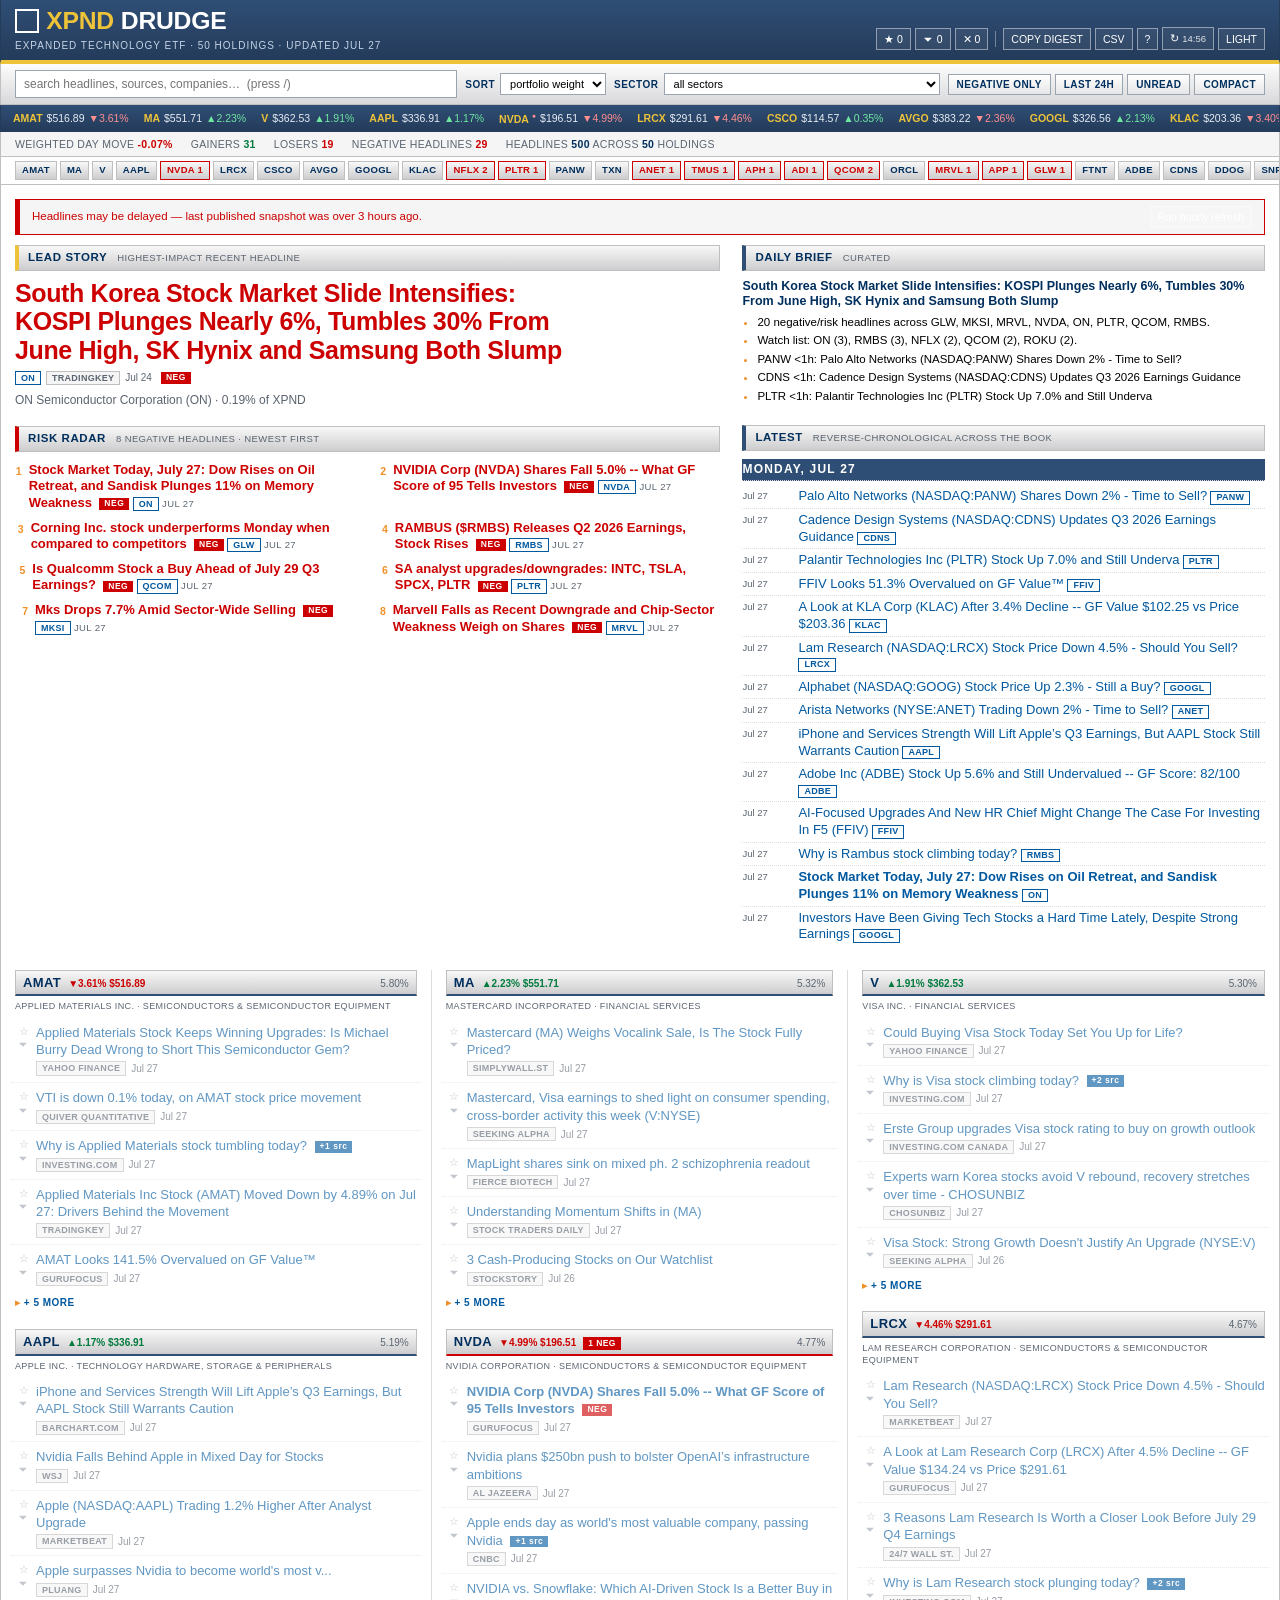
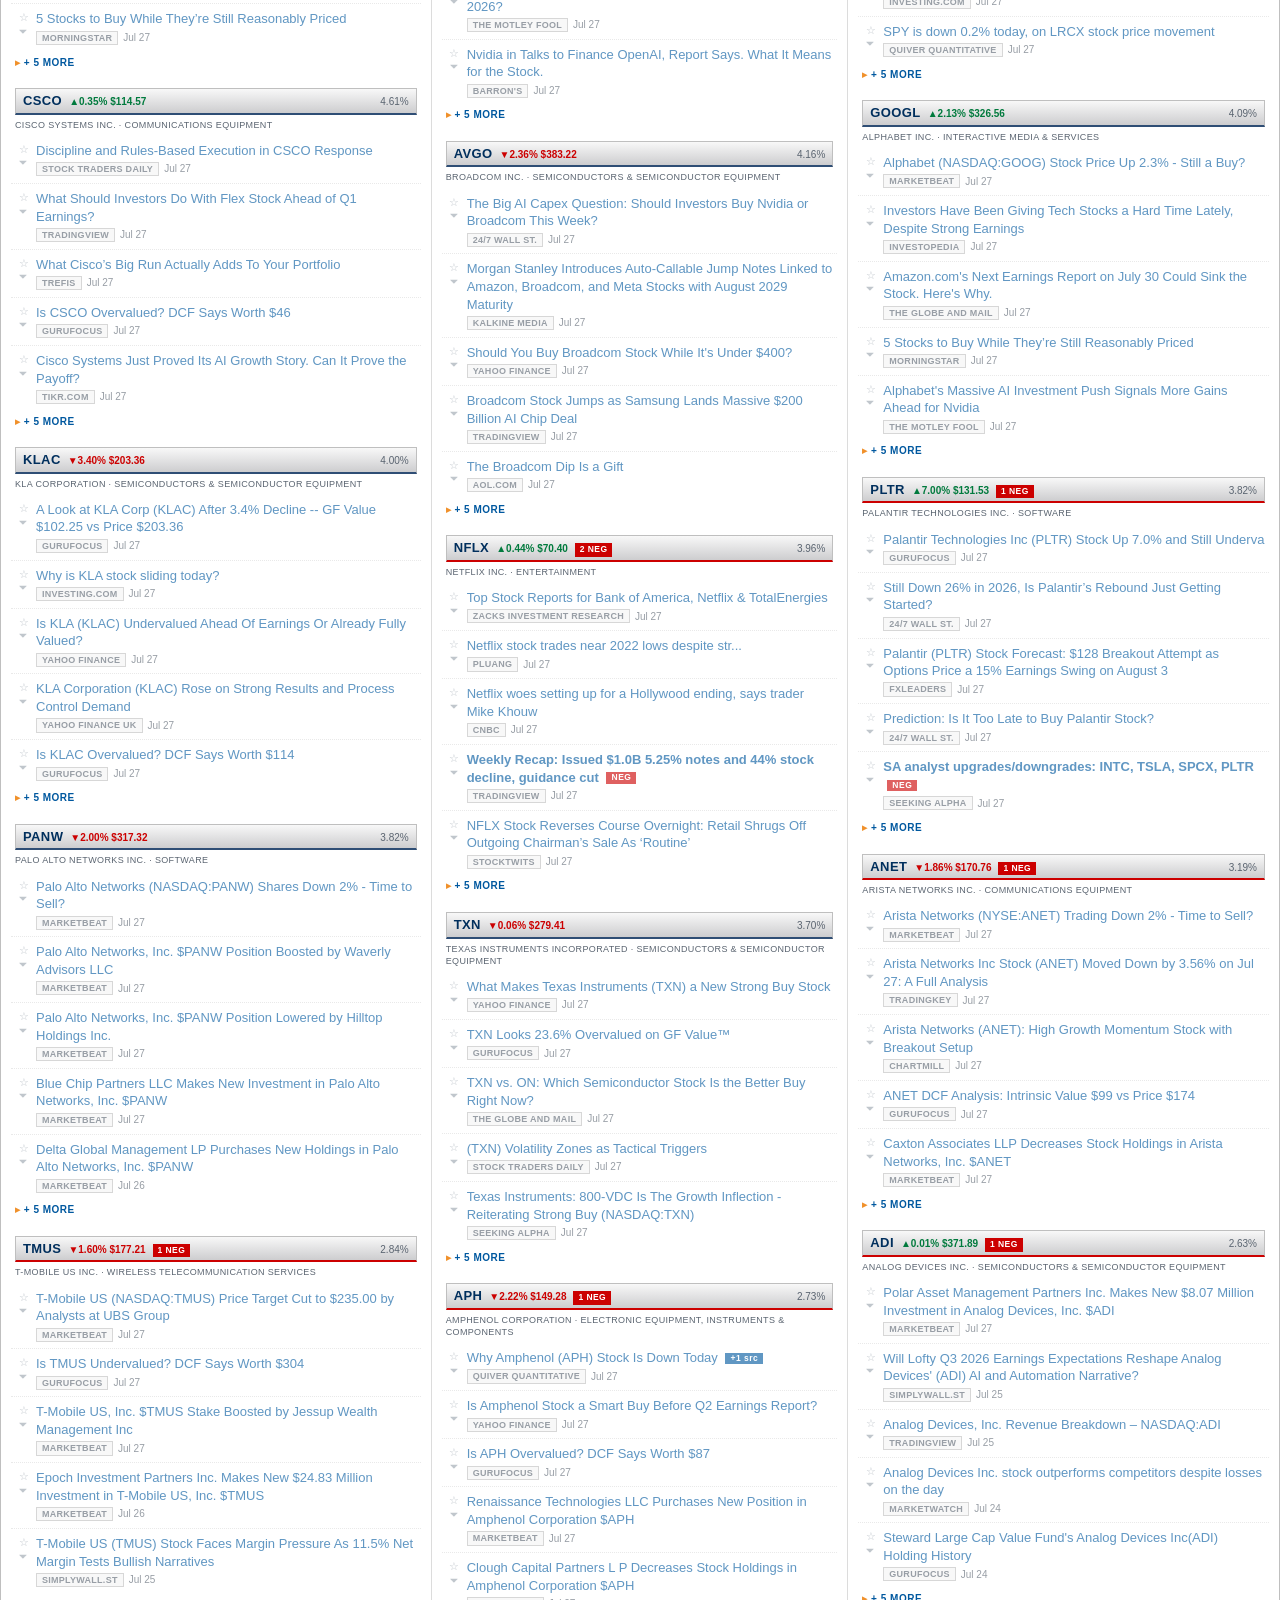
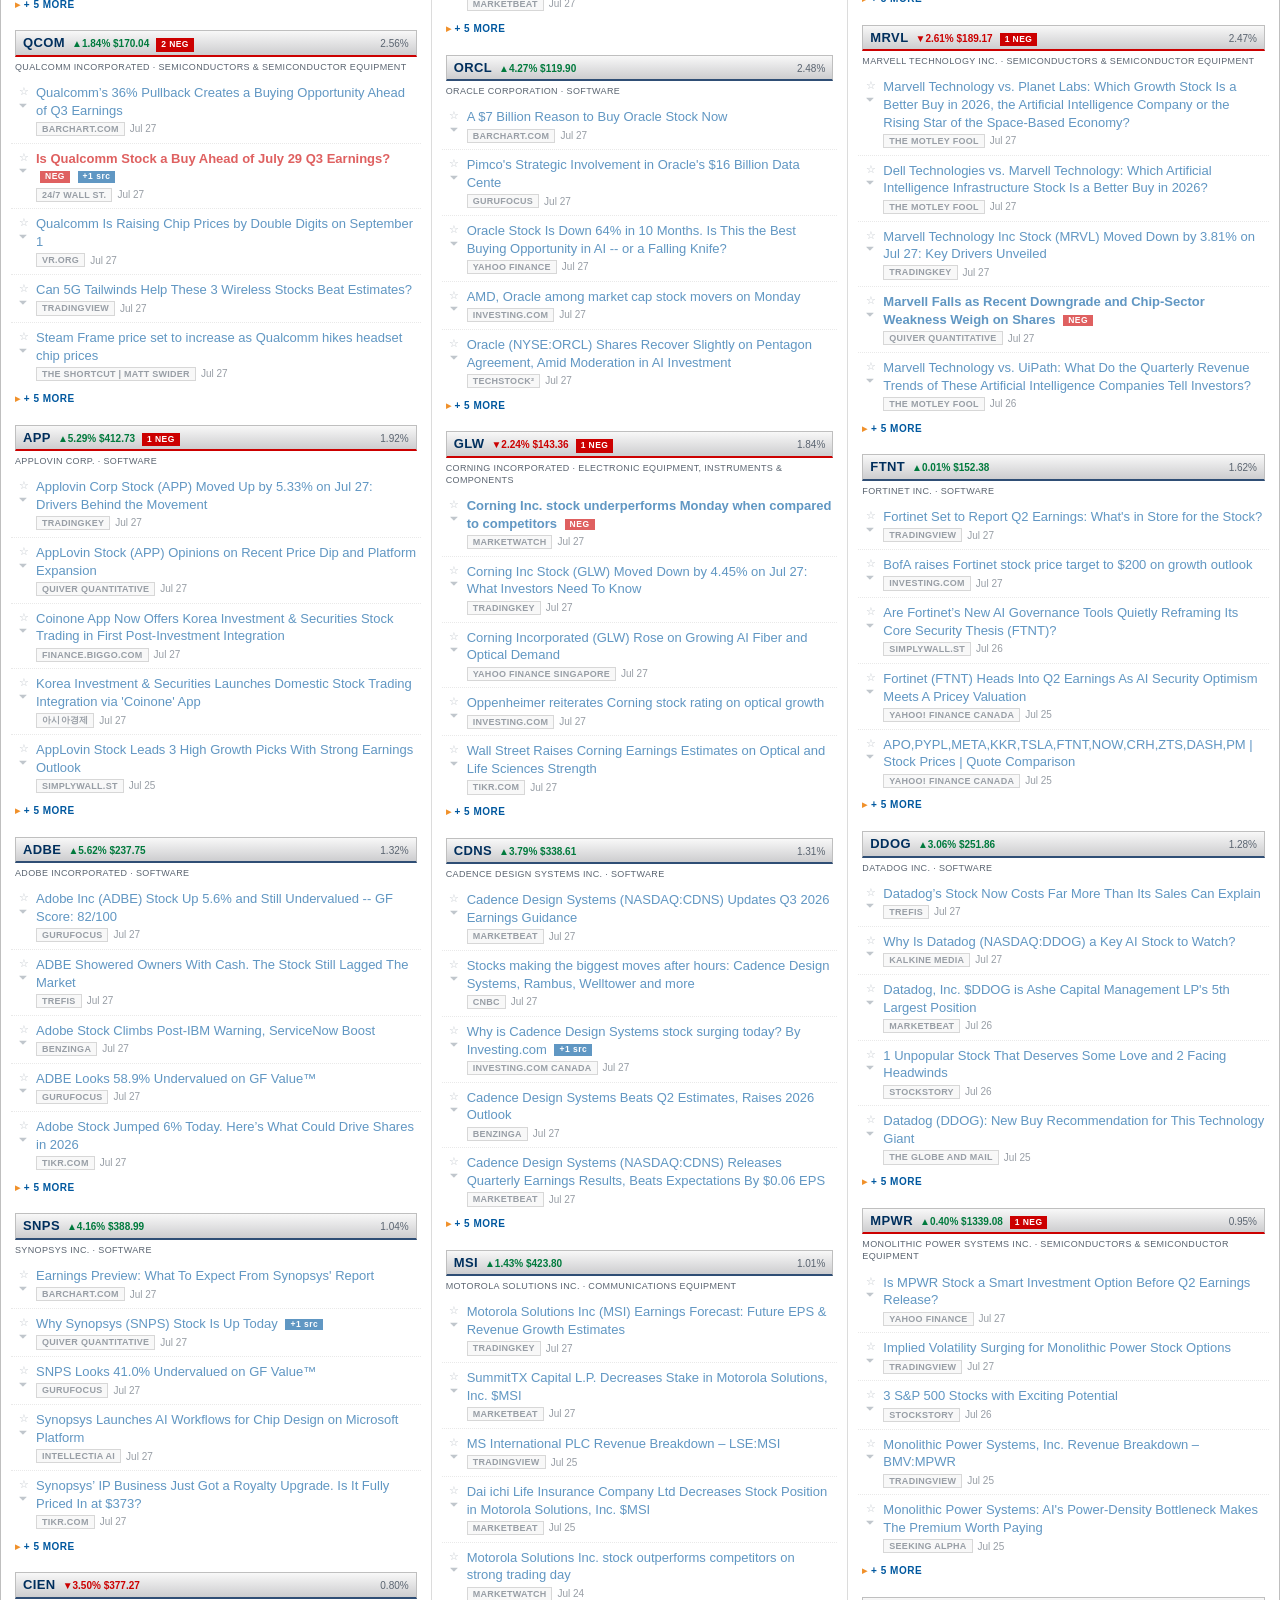
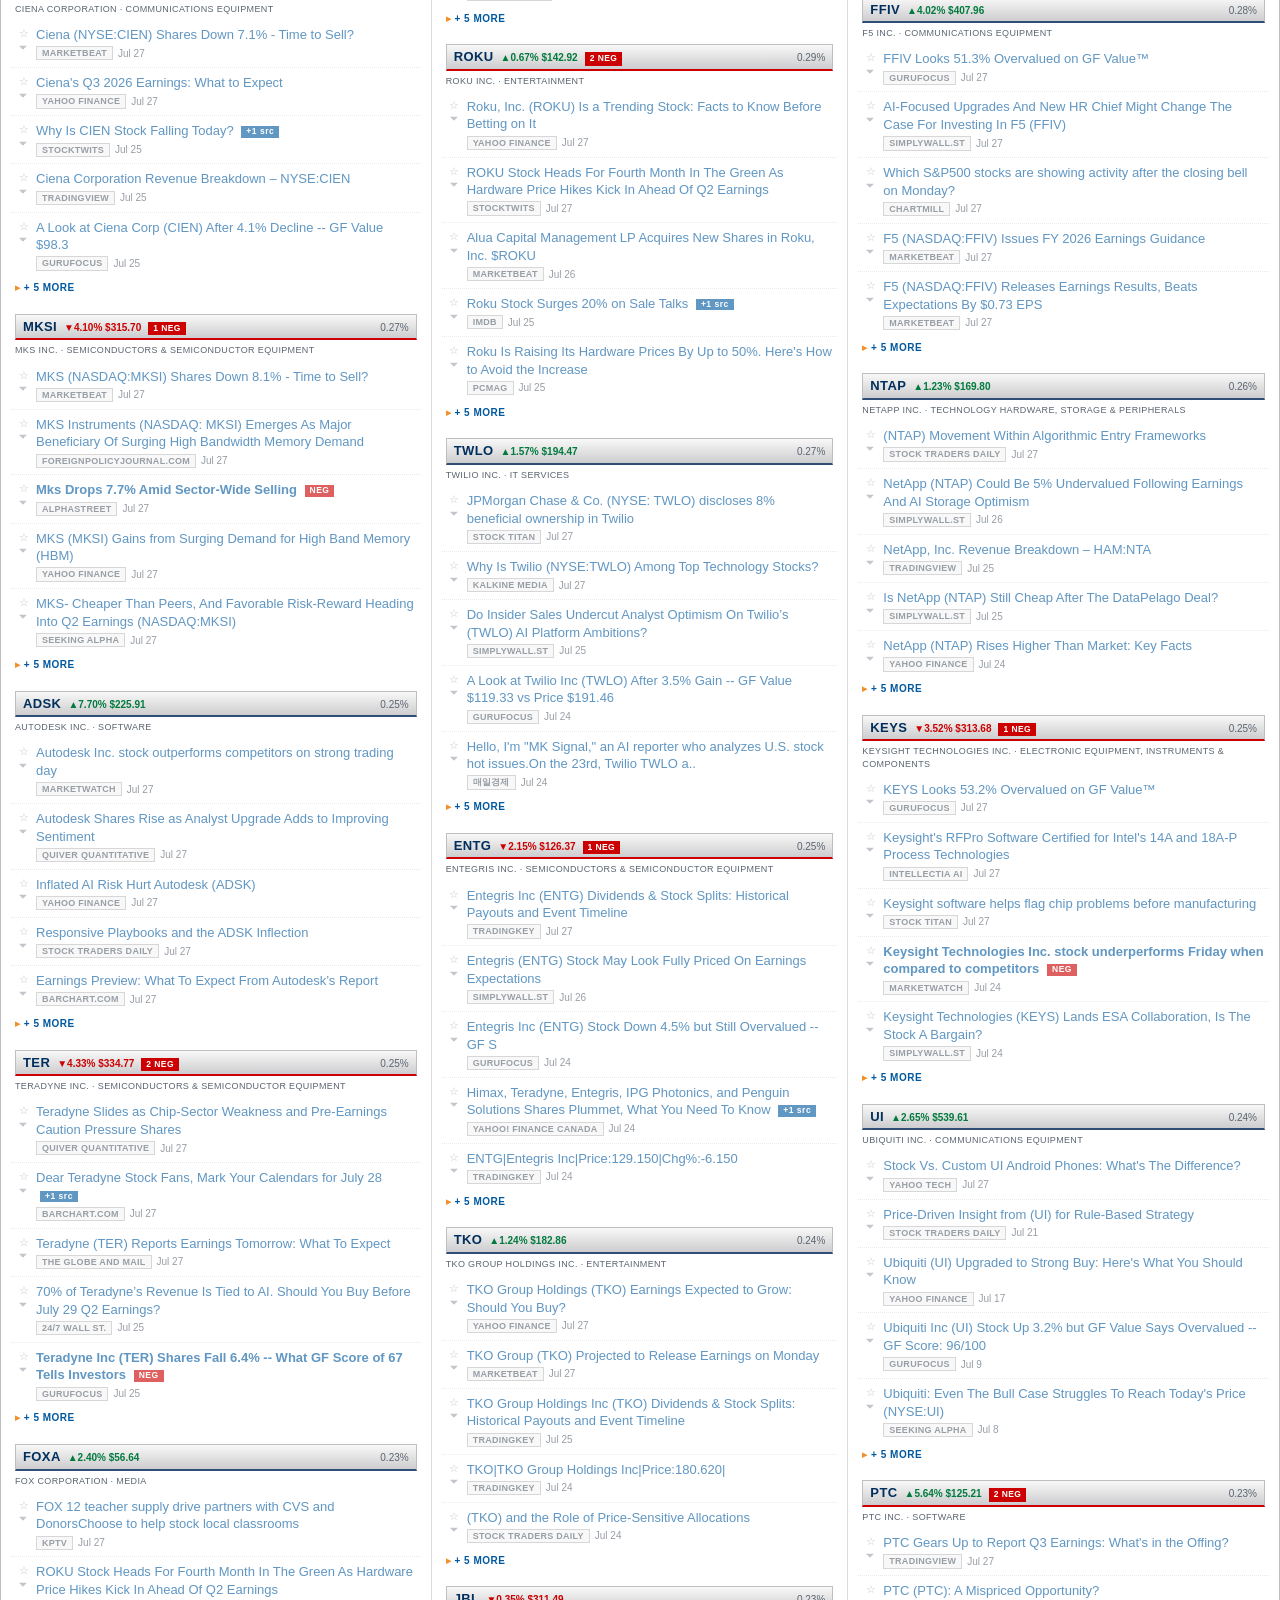
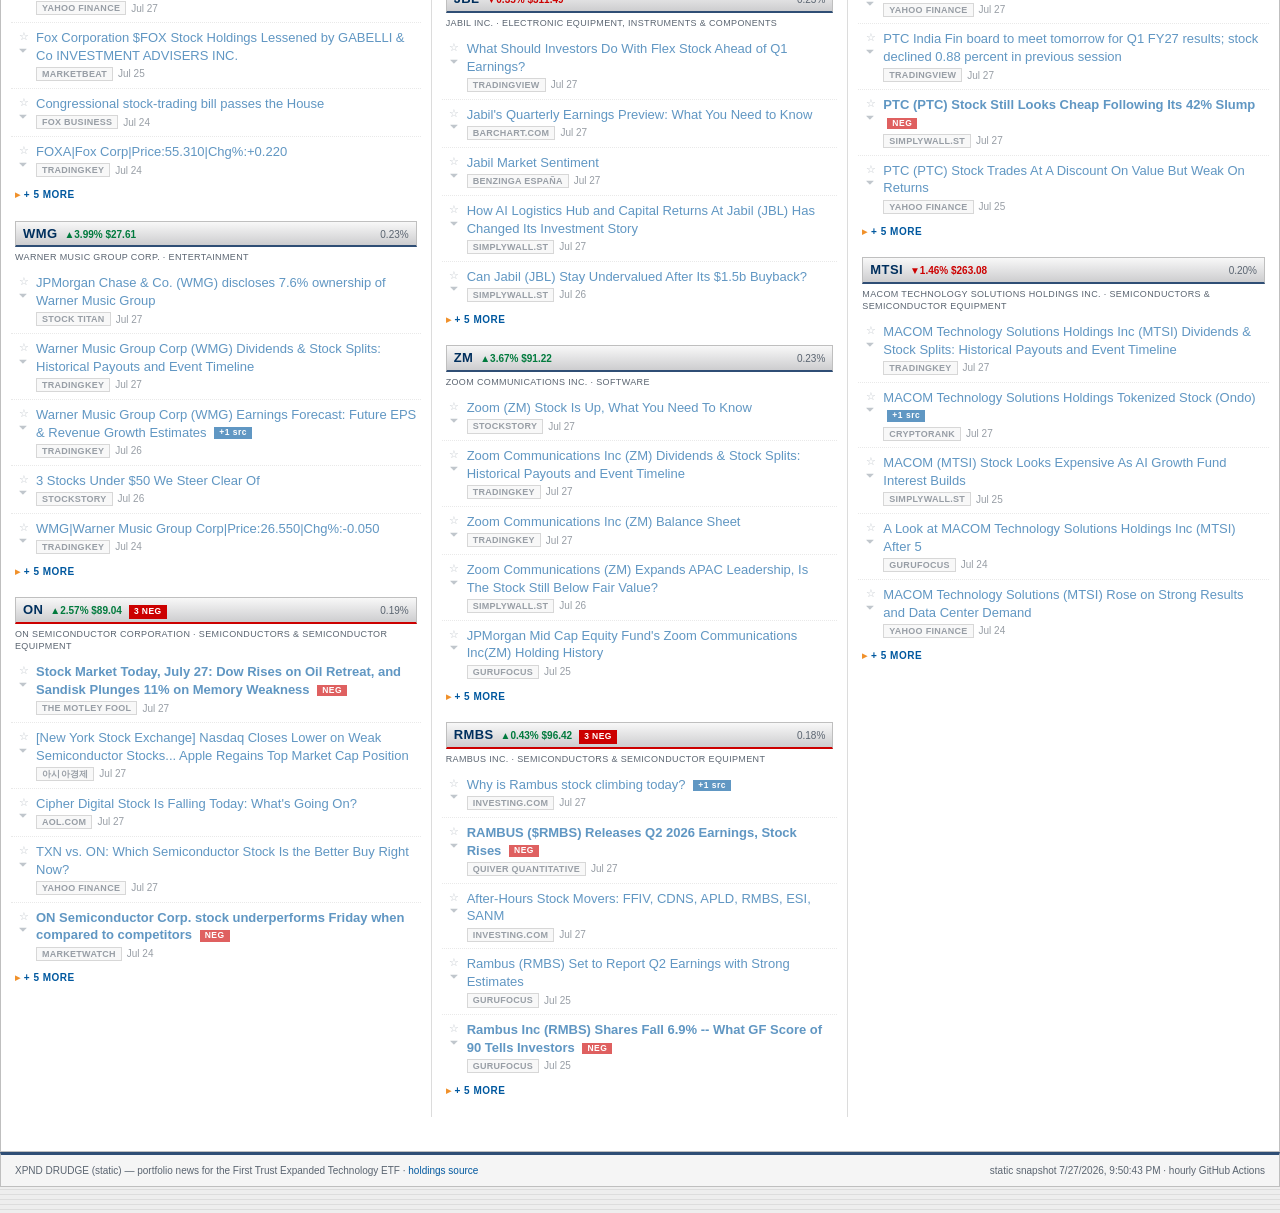
==== site/index.html @ 1b595728 "Add static GitHub Pages edition alongside the live FastAPI server. Shared payload builder feeds both" ====
<!DOCTYPE html>
<html lang="en" data-theme="light" data-density="comfortable">
<head>
  <meta charset="UTF-8" />
  <meta name="viewport" content="width=device-width, initial-scale=1" />
  <title>XPND DRUDGE</title>
  <link rel="stylesheet" href="static/style.css" />
  <meta name="theme-color" content="#2f4e75" />
  <link rel="icon" href="data:image/svg+xml,<svg xmlns='http://www.w3.org/2000/svg' viewBox='0 0 32 32'><rect fill='%232f4e75' width='32' height='32'/><rect fill='%23edc339' y='27' width='32' height='5'/><text x='16' y='22' text-anchor='middle' fill='%23ffffff' font-size='16' font-family='Arial,Helvetica,sans-serif' font-weight='700'>X</text></svg>" />
</head>
<body>
  <a class="skip-link" href="#columns">Skip to company sections</a>

  <div class="sticky-top">
    <header class="site-header">
      <div class="header-row">
        <button type="button" class="masthead" id="btn-home" title="Back to home view">
          <span class="logo"><span class="siren">XPND</span> DRUDGE</span>
          <span class="tagline" id="tagline">expanded technology etf · loading</span>
        </button>
        <div class="toolbar">
          <button type="button" class="tool-btn" id="btn-bookmarks" aria-label="Bookmarks">★ <span data-count="bookmarks">0</span></button>
          <button type="button" class="tool-btn" id="btn-queue" aria-label="Read later queue">⏷ <span data-count="queue">0</span></button>
          <button type="button" class="tool-btn" id="btn-mutes" aria-label="Manage mutes">✕ <span data-count="mutes">0</span></button>
          <span class="tool-sep" aria-hidden="true"></span>
          <button type="button" class="tool-btn" id="btn-digest" aria-label="Copy risk digest">COPY DIGEST</button>
          <button type="button" class="tool-btn" id="btn-csv" aria-label="Download alerts CSV">CSV</button>
          <button type="button" class="tool-btn" id="btn-help" aria-label="Keyboard shortcuts">?</button>
          <button type="button" class="tool-btn" id="btn-refresh" aria-label="Refresh news">↻ <span id="refresh-countdown"></span></button>
          <button type="button" class="tool-btn" id="btn-theme" aria-label="Toggle theme">DARK</button>
        </div>
      </div>

      <div class="control-row">
        <input
          id="search"
          type="search"
          placeholder="search headlines, sources, companies…  (press /)"
          autocomplete="off"
          aria-label="Search headlines"
        />
        <label class="ctl">
          <span>sort</span>
          <select id="sort" aria-label="Sort companies">
            <option value="weight">portfolio weight</option>
            <option value="recent">newest news</option>
            <option value="negative">most negative</option>
            <option value="move">biggest mover</option>
            <option value="alpha">ticker A–Z</option>
          </select>
        </label>
        <label class="ctl">
          <span>sector</span>
          <select id="sector" aria-label="Filter by sector">
            <option value="">all sectors</option>
          </select>
        </label>
        <div class="chips" role="group" aria-label="Filters">
          <button type="button" class="chip" data-filter="neg">negative only</button>
          <button type="button" class="chip" data-filter="24h">last 24h</button>
          <button type="button" class="chip" data-filter="unread">unread</button>
          <button type="button" class="chip" id="btn-density">compact</button>
        </div>
      </div>
    </header>

    <div id="ticker" class="ticker-bar" hidden></div>
    <div id="summary" class="summary-bar" hidden></div>
    <nav id="index-strip" class="index-strip" aria-label="Jump to company" hidden></nav>
  </div>

  <main class="main">
    <div id="banners" aria-live="polite"></div>

    <div id="skeleton" class="skeleton" aria-hidden="true">
      <div class="sk-block sk-lg"></div>
      <div class="sk-cols">
        <div><div class="sk-block"></div><div class="sk-block"></div><div class="sk-block"></div></div>
        <div><div class="sk-block"></div><div class="sk-block"></div><div class="sk-block"></div></div>
        <div><div class="sk-block"></div><div class="sk-block"></div><div class="sk-block"></div></div>
      </div>
    </div>

    <p id="status" class="status" role="status" aria-live="polite">Loading headlines…</p>

    <div id="home-view" hidden>
      <div class="top-grid">
        <div class="top-main">
          <section id="lead-story" class="panel" hidden></section>
          <section id="trending" class="panel" hidden></section>
        </div>
        <div class="top-side">
          <section id="daily-brief" class="panel" hidden></section>
          <section id="latest" class="panel" hidden></section>
        </div>
      </div>
      <div id="columns" class="columns"></div>
    </div>

    <div id="list-view" hidden></div>
  </main>

  <footer class="site-footer">
    <span id="footer-left">
      XPND DRUDGE (static) — portfolio news for the First Trust Expanded Technology ETF ·
      <a href="https://www.ftportfolios.com/Retail/Etf/EtfHoldings.aspx?Ticker=XPND" target="_blank" rel="noopener">holdings source</a>
    </span>
    <span id="footer-right"></span>
  </footer>

  <div id="hover-card" class="hover-card" hidden></div>
  <div id="toasts" class="toasts" aria-live="polite"></div>

  <div id="mutes-modal" class="modal" hidden>
    <div class="modal-card" role="dialog" aria-modal="true" aria-label="Manage mutes">
      <header class="modal-head">
        <h2>Manage mutes</h2>
        <button type="button" id="btn-close-mutes" class="tool-btn" aria-label="Close">✕</button>
      </header>
      <div id="mutes-body" class="modal-body"></div>
      <footer class="modal-foot">
        <button type="button" id="btn-restore-all" class="tool-btn">Restore all</button>
      </footer>
    </div>
  </div>

  <div id="help-modal" class="modal" hidden>
    <div class="modal-card" role="dialog" aria-modal="true" aria-label="Keyboard shortcuts">
      <header class="modal-head">
        <h2>Keyboard shortcuts</h2>
        <button type="button" id="btn-close-help" class="tool-btn" aria-label="Close">✕</button>
      </header>
      <div class="modal-body">
        <div class="kbd-row"><kbd>/</kbd><span>focus search</span></div>
        <div class="kbd-row"><kbd>r</kbd><span>reload published snapshot</span></div>
        <div class="kbd-row"><kbd>t</kbd><span>toggle dark / light</span></div>
        <div class="kbd-row"><kbd>n</kbd><span>negative headlines only</span></div>
        <div class="kbd-row"><kbd>h</kbd><span>last 24 hours only</span></div>
        <div class="kbd-row"><kbd>u</kbd><span>unread only</span></div>
        <div class="kbd-row"><kbd>b</kbd><span>bookmarks view</span></div>
        <div class="kbd-row"><kbd>l</kbd><span>read-later view</span></div>
        <div class="kbd-row"><kbd>d</kbd><span>copy risk digest</span></div>
        <div class="kbd-row"><kbd>c</kbd><span>toggle compact density</span></div>
        <div class="kbd-row"><kbd>g</kbd><span>back to home view</span></div>
        <div class="kbd-row"><kbd>Esc</kbd><span>close panels / clear search</span></div>
      </div>
    </div>
  </div>

  <script>
    window.XPND_CONFIG = {
      mode: "static",
      basePath: "/xpnd-drudge/",
      dataUrl: "data/dashboard.json",
      csvUrl: "data/alerts.csv",
      workflowUrl: "https://github.com/PNelsonFTP/xpnd-drudge/actions/workflows/refresh-pages.yml"
    };
  </script>
  <script src="static/app.js" defer></script>
</body>
</html>
---- site/static/style.css ----
/* XPND DRUDGE — styled to the First Trust Portfolios design system.
   Palette sampled from ftportfolios.com:
     banner navy #2F4E75 / #243B5A      gold rule #EDC339
     link blue  #00589F                 heading navy #002F5D
     orange bullet #F0902A              silver header #F8F8F8 -> #CDCDCF
     panels #F5F5F5 / #EFEFEF           rules #BFBFBF / #C0C0C0
     Arial, Helvetica, sans-serif throughout                                  */

:root {
  --font-sans: Arial, Helvetica, sans-serif;
  --font-num: "Helvetica Neue", Arial, Helvetica, sans-serif;

  /* First Trust brand */
  --ft-navy: #2f4e75;
  --ft-navy-dark: #243b5a;
  --ft-navy-deep: #002f5d;
  --ft-gold: #edc339;
  --ft-orange: #f0902a;
  --ft-blue: #00589f;
  --ft-silver-top: #f8f8f8;
  --ft-silver-bot: #cdcdcf;
  --ft-menu-top: #fdfdfd;
  --ft-menu-bot: #d8d7da;

  /* Surfaces */
  --color-bg: #ffffff;
  --color-surface: #f5f5f5;
  --color-surface-2: #efefef;
  --color-fg: #000000;
  --color-muted: #5a6470;
  --color-line: #bfbfbf;
  --color-line-soft: #dcdcdc;
  /* bg-stripes.gif is a 14x15 tile: #eeeeee with a 1px #dddddd rule every 5px */
  --page-bg: #eeeeee;
  --page-stripe: repeating-linear-gradient(
    180deg,
    #eeeeee 0 4px,
    #dddddd 4px 5px
  );

  /* Semantics */
  --color-link: var(--ft-blue);
  --color-visited: #5a3f96;
  --color-siren: #cc0000;
  --color-severe: #8b0000;
  --color-accent: var(--ft-blue);
  --color-up: #007a3d;
  --color-down: #cc0000;

  --row-pad: 6px;
  --hl-size: 13px;
  --shell-max: 1500px;
}

[data-theme="dark"] {
  color-scheme: dark;
  --color-bg: #0e1b2a;
  --color-surface: #16273a;
  --color-surface-2: #1d3149;
  --color-fg: #e8eef5;
  --color-muted: #93a6b9;
  --color-line: #2b425e;
  --color-line-soft: #223549;
  --page-bg: #0a1522;
  --page-stripe: repeating-linear-gradient(
    180deg,
    #0a1522 0 4px,
    #0d1a29 4px 5px
  );
  --ft-silver-top: #22374f;
  --ft-silver-bot: #16273a;
  --ft-menu-top: #1d3149;
  --ft-menu-bot: #142334;
  --color-link: #6fb3e8;
  --color-visited: #b39ae0;
  --color-siren: #ff4d4d;
  --color-severe: #ff7a29;
  --color-up: #35c26b;
  --color-down: #ff4d4d;
}

[data-density="compact"] {
  --row-pad: 3px;
  --hl-size: 12px;
}

* { box-sizing: border-box; }

html { scroll-behavior: smooth; }

html, body {
  margin: 0;
  padding: 0;
  background-color: var(--page-bg);
  background-image: var(--page-stripe);
  color: var(--color-fg);
  font-family: var(--font-sans);
  font-size: 13px;
  line-height: 1.35;
  -webkit-font-smoothing: antialiased;
}

a { color: var(--color-link); text-decoration: none; }
a:hover { text-decoration: underline; }

::selection { background: var(--ft-navy); color: #fff; }

button { font: inherit; color: inherit; background: none; border: 0; cursor: pointer; }

:focus-visible { outline: 2px solid var(--ft-orange); outline-offset: 1px; }

.siren { color: var(--color-siren); }

.skip-link {
  position: absolute;
  left: -9999px;
  top: 0;
  background: var(--ft-navy);
  color: #fff;
  padding: 8px 12px;
  z-index: 100;
}

.skip-link:focus { left: 8px; top: 8px; }

/* ---------- sticky chrome ---------- */
.sticky-top {
  position: sticky;
  top: 0;
  z-index: 40;
  background-color: var(--page-bg);
  background-image: var(--page-stripe);
}

/* Navy banner with the gold rule underneath — First Trust masthead */
.header-row {
  display: flex;
  align-items: flex-end;
  justify-content: space-between;
  gap: 12px;
  padding: 9px 14px 8px;
  max-width: var(--shell-max);
  margin: 0 auto;
  background: linear-gradient(180deg, var(--ft-navy) 0%, var(--ft-navy-dark) 100%);
  border-bottom: 4px solid var(--ft-gold);
  border-left: 1px solid var(--ft-navy-dark);
  border-right: 1px solid var(--ft-navy-dark);
}

.masthead {
  display: flex;
  flex-direction: column;
  align-items: flex-start;
  text-align: left;
  padding: 0;
}

.logo {
  display: inline-flex;
  align-items: center;
  gap: 7px;
  font-weight: 700;
  letter-spacing: -0.01em;
  line-height: 1;
  font-size: clamp(1.35rem, 3.4vw, 1.9rem);
  color: #ffffff;
}

/* Outlined square echoing the First Trust logo mark */
.logo::before {
  content: "";
  width: 0.82em;
  height: 0.82em;
  border: 2px solid #ffffff;
  flex: none;
}

.logo .siren { color: var(--ft-gold); }

.tagline {
  margin-top: 5px;
  font-size: 10px;
  text-transform: uppercase;
  letter-spacing: 0.1em;
  color: #c5d3e4;
}

.toolbar {
  display: flex;
  align-items: center;
  gap: 4px;
  flex-wrap: wrap;
  justify-content: flex-end;
  padding-bottom: 2px;
}

.tool-sep {
  width: 1px;
  height: 16px;
  background: rgba(255, 255, 255, 0.35);
  margin: 0 3px;
}

.tool-btn {
  font-size: 10.5px;
  padding: 3px 7px;
  border: 1px solid rgba(255, 255, 255, 0.45);
  color: #ffffff;
  background: rgba(255, 255, 255, 0.06);
  white-space: nowrap;
}

.tool-btn:hover,
.tool-btn.active {
  color: var(--ft-navy-dark);
  background: var(--ft-gold);
  border-color: var(--ft-gold);
}

#refresh-countdown { font-size: 9.5px; opacity: 0.85; }

/* Silver menu bar, matching .menu_silver */
.control-row {
  display: flex;
  align-items: center;
  gap: 8px;
  flex-wrap: wrap;
  padding: 6px 14px;
  max-width: var(--shell-max);
  margin: 0 auto;
  background: linear-gradient(180deg, var(--ft-menu-top) 0%, var(--ft-menu-bot) 100%);
  border: 1px solid #c0c0c0;
  border-top: 0;
}

[data-theme="dark"] .control-row { border-color: var(--color-line); }

#search {
  flex: 1 1 240px;
  min-width: 180px;
  background: #ffffff;
  border: 1px solid #9aa4ae;
  color: var(--color-fg);
  padding: 5px 8px;
  font: inherit;
  font-size: 12px;
  outline: none;
}

[data-theme="dark"] #search {
  background: var(--color-bg);
  border-color: var(--color-line);
}

#search:focus { border-color: var(--ft-blue); }

.ctl {
  display: inline-flex;
  align-items: center;
  gap: 5px;
  font-size: 10px;
  text-transform: uppercase;
  letter-spacing: 0.05em;
  color: var(--ft-navy-deep);
  font-weight: 700;
}

[data-theme="dark"] .ctl { color: var(--color-muted); }

.ctl select {
  font: inherit;
  font-size: 11px;
  text-transform: none;
  letter-spacing: 0;
  font-weight: 400;
  background: #ffffff;
  color: var(--color-fg);
  border: 1px solid #9aa4ae;
  padding: 3px 5px;
}

[data-theme="dark"] .ctl select {
  background: var(--color-bg);
  border-color: var(--color-line);
}

.chips { display: flex; gap: 4px; flex-wrap: wrap; }

.chip {
  font-size: 10px;
  font-weight: 700;
  text-transform: uppercase;
  letter-spacing: 0.04em;
  padding: 3px 8px;
  border: 1px solid #9aa4ae;
  background: linear-gradient(180deg, #ffffff 0%, #e6e6e8 100%);
  color: var(--ft-navy-deep);
}

[data-theme="dark"] .chip {
  background: var(--color-surface);
  border-color: var(--color-line);
  color: var(--color-muted);
}

.chip:hover { border-color: var(--ft-blue); color: var(--ft-blue); }

.chip.on {
  background: var(--ft-navy);
  border-color: var(--ft-navy-dark);
  color: #ffffff;
}

/* ---------- ticker ---------- */
.ticker-bar {
  max-width: var(--shell-max);
  margin: 0 auto;
  background: linear-gradient(180deg, var(--ft-navy) 0%, var(--ft-navy-dark) 100%);
  color: #e8eef5;
  border-left: 1px solid var(--ft-navy-dark);
  border-right: 1px solid var(--ft-navy-dark);
  border-bottom: 1px solid var(--ft-navy-dark);
  overflow-x: auto;
  white-space: nowrap;
  padding: 4px 12px;
  scrollbar-width: none;
}

.ticker-bar::-webkit-scrollbar { display: none; }

.ticker-item {
  display: inline-flex;
  align-items: center;
  gap: 4px;
  margin-right: 15px;
  font-size: 10.5px;
  font-family: var(--font-num);
  font-variant-numeric: tabular-nums;
  color: #e8eef5;
}

.ticker-item:hover { text-decoration: none; }
.ticker-item:hover .ticker-sym { text-decoration: underline; }
.ticker-sym { color: var(--ft-gold); font-weight: 700; }
.ticker-up { color: #6ee7a0; }
.ticker-down { color: #ff8f8f; }

.ticker-item.has-neg .ticker-sym::after {
  content: "\25CF";
  color: #ff8f8f;
  font-size: 7px;
  margin-left: 3px;
  vertical-align: super;
}

/* ---------- summary + index ---------- */
.summary-bar {
  display: flex;
  flex-wrap: wrap;
  gap: 5px 18px;
  align-items: center;
  padding: 5px 14px;
  max-width: var(--shell-max);
  margin: 0 auto;
  background: var(--color-surface);
  border: 1px solid var(--color-line);
  border-top: 0;
  font-size: 10.5px;
  text-transform: uppercase;
  letter-spacing: 0.03em;
  color: var(--color-muted);
}

.summary-item strong {
  color: var(--ft-navy-deep);
  font-weight: 700;
  font-variant-numeric: tabular-nums;
}

[data-theme="dark"] .summary-item strong { color: var(--color-fg); }

.summary-item.up strong { color: var(--color-up); }
.summary-item.down strong { color: var(--color-down); }
.summary-item.risk strong { color: var(--color-siren); }

.index-strip {
  display: flex;
  gap: 3px;
  overflow-x: auto;
  padding: 4px 14px;
  max-width: var(--shell-max);
  margin: 0 auto;
  background: var(--color-bg);
  border: 1px solid var(--color-line);
  border-top: 0;
  scrollbar-width: none;
}

.index-strip::-webkit-scrollbar { display: none; }

.index-chip {
  font-size: 9.5px;
  font-weight: 700;
  letter-spacing: 0.03em;
  padding: 2px 6px;
  border: 1px solid var(--color-line);
  background: linear-gradient(180deg, var(--ft-silver-top) 0%, var(--ft-silver-bot) 100%);
  color: var(--ft-navy-deep);
  white-space: nowrap;
}

.index-chip:hover {
  text-decoration: none;
  border-color: var(--ft-blue);
  color: var(--ft-blue);
}

[data-theme="dark"] .index-chip { color: var(--color-muted); }

.index-chip.neg { color: var(--color-siren); border-color: var(--color-siren); }
.index-chip.severe {
  background: var(--color-siren);
  border-color: var(--color-severe);
  color: #ffffff;
}

/* ---------- main ---------- */
.main {
  max-width: var(--shell-max);
  margin: 0 auto;
  padding: 14px 14px 34px;
  background: var(--color-bg);
  border: 1px solid var(--color-line);
  border-top: 0;
}

.status { text-align: center; color: var(--color-muted); padding: 20px 12px; margin: 0; }

/* skeleton */
.skeleton { padding: 8px 0 24px; }
.sk-cols { display: grid; grid-template-columns: repeat(3, 1fr); gap: 24px; }
.sk-block {
  height: 92px;
  margin-bottom: 14px;
  background: linear-gradient(90deg, #f2f2f2 25%, #e2e2e4 37%, #f2f2f2 63%);
  background-size: 400% 100%;
  animation: sk 1.4s ease infinite;
}
[data-theme="dark"] .sk-block {
  background: linear-gradient(90deg, var(--color-surface) 25%, var(--color-surface-2) 37%, var(--color-surface) 63%);
  background-size: 400% 100%;
}
.sk-lg { height: 120px; }

@keyframes sk {
  0% { background-position: 100% 50%; }
  100% { background-position: 0 50%; }
}

@media (prefers-reduced-motion: reduce) {
  html { scroll-behavior: auto; }
  .sk-block { animation: none; }
}

.banner {
  border: 1px solid var(--color-siren);
  border-left: 5px solid var(--color-siren);
  background: var(--color-surface);
  color: var(--color-siren);
  padding: 6px 12px;
  margin-bottom: 10px;
  font-size: 11.5px;
  display: flex;
  justify-content: space-between;
  gap: 12px;
  align-items: center;
}

.banner button {
  border: 1px solid currentColor;
  padding: 2px 7px;
  font-size: 10.5px;
}

.banner.info {
  border-color: var(--color-line);
  border-left-color: var(--ft-orange);
  color: var(--color-fg);
}

.panel { margin-bottom: 18px; }

/* Section headers reuse the LargeSilverHeader treatment from ftportfolios */
.section-head {
  display: flex;
  align-items: baseline;
  gap: 10px;
  flex-wrap: wrap;
  background: linear-gradient(180deg, var(--ft-silver-top) 0%, var(--ft-silver-bot) 100%);
  border: 1px solid var(--color-line);
  border-left: 4px solid var(--ft-navy);
  padding: 4px 9px;
  margin-bottom: 8px;
}

#trending .section-head { border-left-color: var(--color-siren); }
#lead-story .section-head { border-left-color: var(--ft-gold); }

.section-title {
  margin: 0;
  text-transform: uppercase;
  letter-spacing: 0.05em;
  font-size: 11.5px;
  font-weight: 700;
  color: var(--ft-navy-deep);
}

[data-theme="dark"] .section-title { color: var(--color-fg); }

.section-meta {
  font-size: 9.5px;
  color: var(--color-muted);
  text-transform: uppercase;
  letter-spacing: 0.04em;
}

/* ---------- lead + rails ---------- */
.top-grid {
  display: grid;
  grid-template-columns: 1.35fr 1fr;
  gap: 22px;
  align-items: start;
}

.top-main, .top-side { display: flex; flex-direction: column; }

.lead-title {
  font-size: clamp(18px, 2.2vw, 25px);
  font-weight: 700;
  letter-spacing: -0.015em;
  line-height: 1.15;
  margin: 0 0 6px;
  text-wrap: balance;
}

.lead-title a { color: var(--ft-navy-deep); }
[data-theme="dark"] .lead-title a { color: var(--color-fg); }
.lead-title.neg a { color: var(--color-siren); }

.lead-snippet { font-size: 12px; color: var(--color-muted); margin: 7px 0 0; }

.also-covered { margin-top: 6px; font-size: 10.5px; color: var(--color-muted); }

.latest-list, .trending-list, .brief-bullets { margin: 0; padding: 0; }
.latest-list { list-style: none; }

.latest-list li {
  display: flex;
  gap: 8px;
  padding: 3px 0;
  font-size: 12px;
  line-height: 1.28;
  border-bottom: 1px dotted var(--color-line-soft);
}

.latest-list li:last-child { border-bottom: 0; }

.latest-ago {
  flex: 0 0 48px;
  font-size: 9.5px;
  color: var(--color-muted);
  padding-top: 2px;
  font-variant-numeric: tabular-nums;
}

.day-divider {
  font-size: 9px;
  font-weight: 700;
  text-transform: uppercase;
  letter-spacing: 0.1em;
  color: #ffffff;
  background: var(--ft-navy);
  padding: 2px 7px;
  margin: 8px 0 4px;
  border: 0;
}

.day-divider:first-child { margin-top: 0; }

.trending-list {
  list-style: none;
  display: grid;
  grid-template-columns: 1fr 1fr;
  gap: 4px 20px;
}

.trending-list li {
  display: flex;
  gap: 7px;
  font-size: 12px;
  padding: 2px 0;
}

.trending-num {
  width: 15px;
  text-align: right;
  color: var(--ft-orange);
  font-size: 10.5px;
  font-weight: 700;
  padding-top: 2px;
}

.brief-headline {
  font-weight: 700;
  font-size: 12.5px;
  margin-bottom: 5px;
  line-height: 1.25;
  color: var(--ft-navy-deep);
}

[data-theme="dark"] .brief-headline { color: var(--color-fg); }

.brief-bullets { padding-left: 15px; font-size: 11.5px; }
.brief-bullets li { margin-bottom: 3px; }
.brief-bullets li::marker { color: var(--ft-orange); }

/* ---------- company columns ---------- */
.columns { display: grid; grid-template-columns: repeat(3, 1fr); gap: 0; margin-top: 6px; }

.col { padding: 0 14px; border-right: 1px solid var(--color-line-soft); }
.col:first-child { padding-left: 0; }
.col:last-child { border-right: 0; padding-right: 0; }

.company { margin-bottom: 18px; scroll-margin-top: 210px; }

.company.flash { animation: flash 1.1s ease; }

@keyframes flash {
  0%, 100% { background: transparent; }
  25% { background: #fdf3d6; }
}

.company-head {
  display: flex;
  flex-wrap: wrap;
  align-items: baseline;
  gap: 4px 7px;
  background: linear-gradient(180deg, var(--ft-silver-top) 0%, var(--ft-silver-bot) 100%);
  border: 1px solid var(--color-line);
  border-bottom: 2px solid var(--ft-navy);
  padding: 3px 7px;
  margin-bottom: 4px;
}

.company.has-neg .company-head { border-bottom-color: var(--color-siren); }

.company-ticker {
  font-weight: 700;
  letter-spacing: 0.03em;
  font-size: 13px;
  color: var(--ft-navy-deep);
}

[data-theme="dark"] .company-ticker { color: var(--color-fg); }

.company-name { font-size: 11px; color: var(--color-muted); }

.company-quote {
  font-size: 10px;
  font-weight: 700;
  font-variant-numeric: tabular-nums;
}

.company-quote.up { color: var(--color-up); }
.company-quote.down { color: var(--color-down); }

.company-weight {
  margin-left: auto;
  font-size: 10px;
  color: var(--color-muted);
  font-variant-numeric: tabular-nums;
}

.company-sector {
  font-size: 9px;
  color: var(--color-muted);
  text-transform: uppercase;
  letter-spacing: 0.04em;
  margin: 0 0 5px;
}

.company-head .mute-btn { opacity: 0; }
.company:hover .company-head .mute-btn,
.company:focus-within .company-head .mute-btn { opacity: 1; }

.badge-neg {
  display: inline-block;
  background: var(--color-siren);
  color: #fff;
  font-size: 8.5px;
  font-weight: 700;
  padding: 1px 5px;
  letter-spacing: 0.05em;
}

.badge-neg.severe { background: var(--color-severe); }

.show-more {
  font-size: 10px;
  font-weight: 700;
  text-transform: uppercase;
  letter-spacing: 0.05em;
  color: var(--ft-blue);
  padding: 4px 0 0;
}

.show-more::before { content: "\25B8  "; color: var(--ft-orange); }

/* ---------- headlines ---------- */
.headline {
  display: flex;
  gap: 4px;
  padding: var(--row-pad) 4px;
  margin: 0 -4px;
  border-bottom: 1px dotted var(--color-line-soft);
}

.headline:last-of-type { border-bottom: 0; }
.headline:hover { background: var(--color-surface); }
.headline.stale { opacity: 0.62; }

.hl-actions { display: flex; flex-direction: column; padding-top: 1px; }

.hl-actions button { font-size: 10.5px; color: #9aa4ae; padding: 0 3px; line-height: 1.3; }
.hl-actions button:hover { color: var(--ft-blue); }
.hl-actions button.on-star { color: var(--ft-orange); }
.hl-actions button.on-queue { color: var(--ft-blue); }

.hl-body { flex: 1; min-width: 0; }

.hl-title {
  font-size: var(--hl-size);
  font-weight: 400;
  line-height: 1.28;
  color: var(--color-link);
}

.hl-title:visited { color: var(--color-visited); }

.hl-title.watch { font-weight: 700; }

.hl-title.elevated,
.hl-title.critical {
  color: var(--color-siren);
  font-weight: 700;
}

.hl-title.severe {
  color: #ffffff;
  background: var(--color-severe);
  font-weight: 700;
  padding: 0 3px;
}

.headline.read .hl-title { color: var(--color-muted); font-weight: 400; }
.headline.read .hl-title.elevated,
.headline.read .hl-title.critical,
.headline.read .hl-title.severe { opacity: 0.7; }

.hl-meta {
  margin-top: 2px;
  display: flex;
  flex-wrap: wrap;
  align-items: center;
  gap: 5px;
  font-size: 10px;
  color: var(--color-muted);
}

.source-badge {
  display: inline-block;
  text-transform: uppercase;
  letter-spacing: 0.03em;
  border: 1px solid var(--color-line);
  background: var(--color-surface);
  padding: 0 5px;
  font-size: 9px;
  font-weight: 700;
  color: var(--color-muted);
}

.source-badge.tickerchip {
  border-color: var(--ft-blue);
  color: var(--ft-blue);
  background: transparent;
}

.new-badge,
.neg-badge,
.src-badge,
.filing-badge {
  display: inline-block;
  margin-left: 4px;
  padding: 0 5px;
  font-size: 8.5px;
  font-weight: 700;
  letter-spacing: 0.06em;
  vertical-align: middle;
}

/* NEW uses the First Trust orange bullet colour; red stays reserved for risk */
.new-badge { padding: 0 2px; color: var(--ft-orange); }
.new-badge::before { content: "\25CF "; font-size: 6px; vertical-align: middle; }
.neg-badge { background: var(--color-siren); color: #fff; }
.neg-badge.severe { background: var(--color-severe); }
.src-badge { background: var(--ft-blue); color: #fff; }
.filing-badge { border: 1px solid var(--color-line); color: var(--color-muted); }

.headline.lowval .hl-title { color: var(--color-muted); font-weight: 400; }

.mute-btn {
  opacity: 0;
  text-decoration: underline;
  color: var(--color-muted);
  font-size: 10px;
}

.headline:hover .mute-btn,
.headline:focus-within .mute-btn { opacity: 1; }
.mute-btn:hover { color: var(--color-siren); }

.empty { font-size: 11px; color: var(--color-muted); font-style: italic; }

/* ---------- saved views ---------- */
.list-view-wrap { max-width: 780px; margin: 0 auto; }
.list-sub { font-size: 10.5px; color: var(--color-muted); margin: -2px 0 12px; }

/* ---------- hover card ---------- */
.hover-card {
  position: fixed;
  z-index: 50;
  width: 340px;
  max-width: calc(100vw - 16px);
  border: 1px solid var(--color-line);
  border-top: 3px solid var(--ft-navy);
  box-shadow: 0 8px 22px rgba(0, 0, 0, 0.28);
  background: #ffffff;
  padding: 10px;
}

[data-theme="dark"] .hover-card { background: var(--color-surface-2); }

.hover-card h4 { margin: 5px 0; font-size: 13px; line-height: 1.25; color: var(--ft-navy-deep); }
[data-theme="dark"] .hover-card h4 { color: var(--color-fg); }
.hover-card p { margin: 0; font-size: 11px; color: var(--color-muted); }
.hover-card .read-link { display: inline-block; margin-top: 7px; font-size: 11px; font-weight: 700; }

/* ---------- modals ---------- */
.modal {
  position: fixed;
  inset: 0;
  background: rgba(15, 27, 42, 0.55);
  z-index: 60;
  display: flex;
  align-items: center;
  justify-content: center;
  padding: 16px;
}

.modal[hidden] { display: none; }

.modal-card {
  width: min(480px, 100%);
  background: var(--color-bg);
  border: 1px solid var(--color-line);
  max-height: 82vh;
  overflow: auto;
}

.modal-head, .modal-foot {
  display: flex;
  align-items: center;
  justify-content: space-between;
  padding: 8px 12px;
  background: linear-gradient(180deg, var(--ft-navy) 0%, var(--ft-navy-dark) 100%);
  border-bottom: 3px solid var(--ft-gold);
  position: sticky;
  top: 0;
}

.modal-head h2 {
  margin: 0;
  font-size: 12px;
  text-transform: uppercase;
  letter-spacing: 0.05em;
  color: #ffffff;
}

.modal-foot {
  border-bottom: 0;
  border-top: 1px solid var(--color-line);
  background: var(--color-surface);
  position: static;
}

.modal-foot .tool-btn {
  color: var(--ft-navy-deep);
  border-color: #9aa4ae;
  background: linear-gradient(180deg, #ffffff 0%, #e6e6e8 100%);
}

[data-theme="dark"] .modal-foot .tool-btn {
  color: var(--color-fg);
  background: var(--color-surface-2);
  border-color: var(--color-line);
}

.modal-body { padding: 12px; font-size: 11.5px; }

.mute-group { margin-bottom: 14px; }

.mute-group h3 {
  margin: 0 0 6px;
  font-size: 10px;
  text-transform: uppercase;
  letter-spacing: 0.05em;
  color: var(--ft-navy-deep);
}

[data-theme="dark"] .mute-group h3 { color: var(--color-muted); }

.mute-row {
  display: flex;
  justify-content: space-between;
  gap: 8px;
  padding: 4px 0;
  border-bottom: 1px dotted var(--color-line-soft);
}

.mute-row .tool-btn,
.modal-body .tool-btn {
  color: var(--ft-blue);
  border-color: #9aa4ae;
  background: #fff;
}

[data-theme="dark"] .mute-row .tool-btn,
[data-theme="dark"] .modal-body .tool-btn {
  color: var(--color-link);
  background: var(--color-surface);
  border-color: var(--color-line);
}

.kbd-row {
  display: flex;
  gap: 12px;
  align-items: center;
  padding: 4px 0;
  border-bottom: 1px dotted var(--color-line-soft);
}

.kbd-row:last-child { border-bottom: 0; }

kbd {
  min-width: 32px;
  text-align: center;
  border: 1px solid var(--color-line);
  background: linear-gradient(180deg, var(--ft-silver-top) 0%, var(--ft-silver-bot) 100%);
  padding: 1px 6px;
  font-size: 10.5px;
  font-family: var(--font-sans);
  color: var(--ft-navy-deep);
}

[data-theme="dark"] kbd { color: var(--color-fg); }

/* ---------- toasts ---------- */
.toasts {
  position: fixed;
  right: 14px;
  bottom: 14px;
  z-index: 70;
  display: flex;
  flex-direction: column;
  gap: 6px;
}

.toast {
  background: var(--ft-navy);
  border-left: 4px solid var(--ft-gold);
  color: #ffffff;
  padding: 7px 12px;
  font-size: 11px;
  box-shadow: 0 6px 16px rgba(0, 0, 0, 0.3);
}

/* ---------- footer ---------- */
.site-footer {
  max-width: var(--shell-max);
  margin: 0 auto 26px;
  padding: 9px 14px;
  background: var(--color-surface);
  border: 1px solid var(--color-line);
  border-top: 3px solid var(--ft-navy);
  display: flex;
  justify-content: space-between;
  gap: 12px;
  flex-wrap: wrap;
  font-size: 10px;
  color: var(--color-muted);
}

/* ---------- responsive ---------- */
@media (max-width: 1100px) {
  .top-grid { grid-template-columns: 1fr; gap: 8px; }
  .trending-list { grid-template-columns: 1fr; }
}

@media (max-width: 960px) {
  .columns, .sk-cols { grid-template-columns: 1fr 1fr; }
  .col:nth-child(2) { border-right: 0; }
}

@media (max-width: 640px) {
  .header-row { flex-direction: column; align-items: flex-start; }
  .toolbar { justify-content: flex-start; }
  .columns, .sk-cols { grid-template-columns: 1fr; }
  .col { border-right: 0; padding: 0; }
  .company-weight { margin-left: 0; }
  .company { scroll-margin-top: 270px; }
  .hl-actions { flex-direction: row; gap: 6px; }
}

/* ---------- print ---------- */
@media print {
  .sticky-top, .toolbar, .control-row, .ticker-bar, .index-strip,
  .hover-card, .toasts, .modal, .hl-actions, .mute-btn, .show-more,
  .skip-link, #banners { display: none !important; }

  html, body { background: #fff; color: #000; font-size: 10pt; }
  .main { max-width: none; padding: 0; border: 0; }
  .columns { grid-template-columns: 1fr 1fr; gap: 0 18px; }
  .col { border: 0; padding: 0 6px; }
  .company { break-inside: avoid; }
  .company-head { background: none; border: 0; border-bottom: 1.5pt solid #000; }
  .section-head { background: none; border: 0; border-bottom: 1.5pt solid #000; }
  .hl-title, .hl-title:visited { color: #000; }
  .hl-title.elevated, .hl-title.critical, .hl-title.severe {
    color: #000;
    background: none;
    text-decoration: underline;
    font-weight: 700;
  }
  .neg-badge, .badge-neg { background: #000; color: #fff; }
  a[href]::after { content: ""; }
}
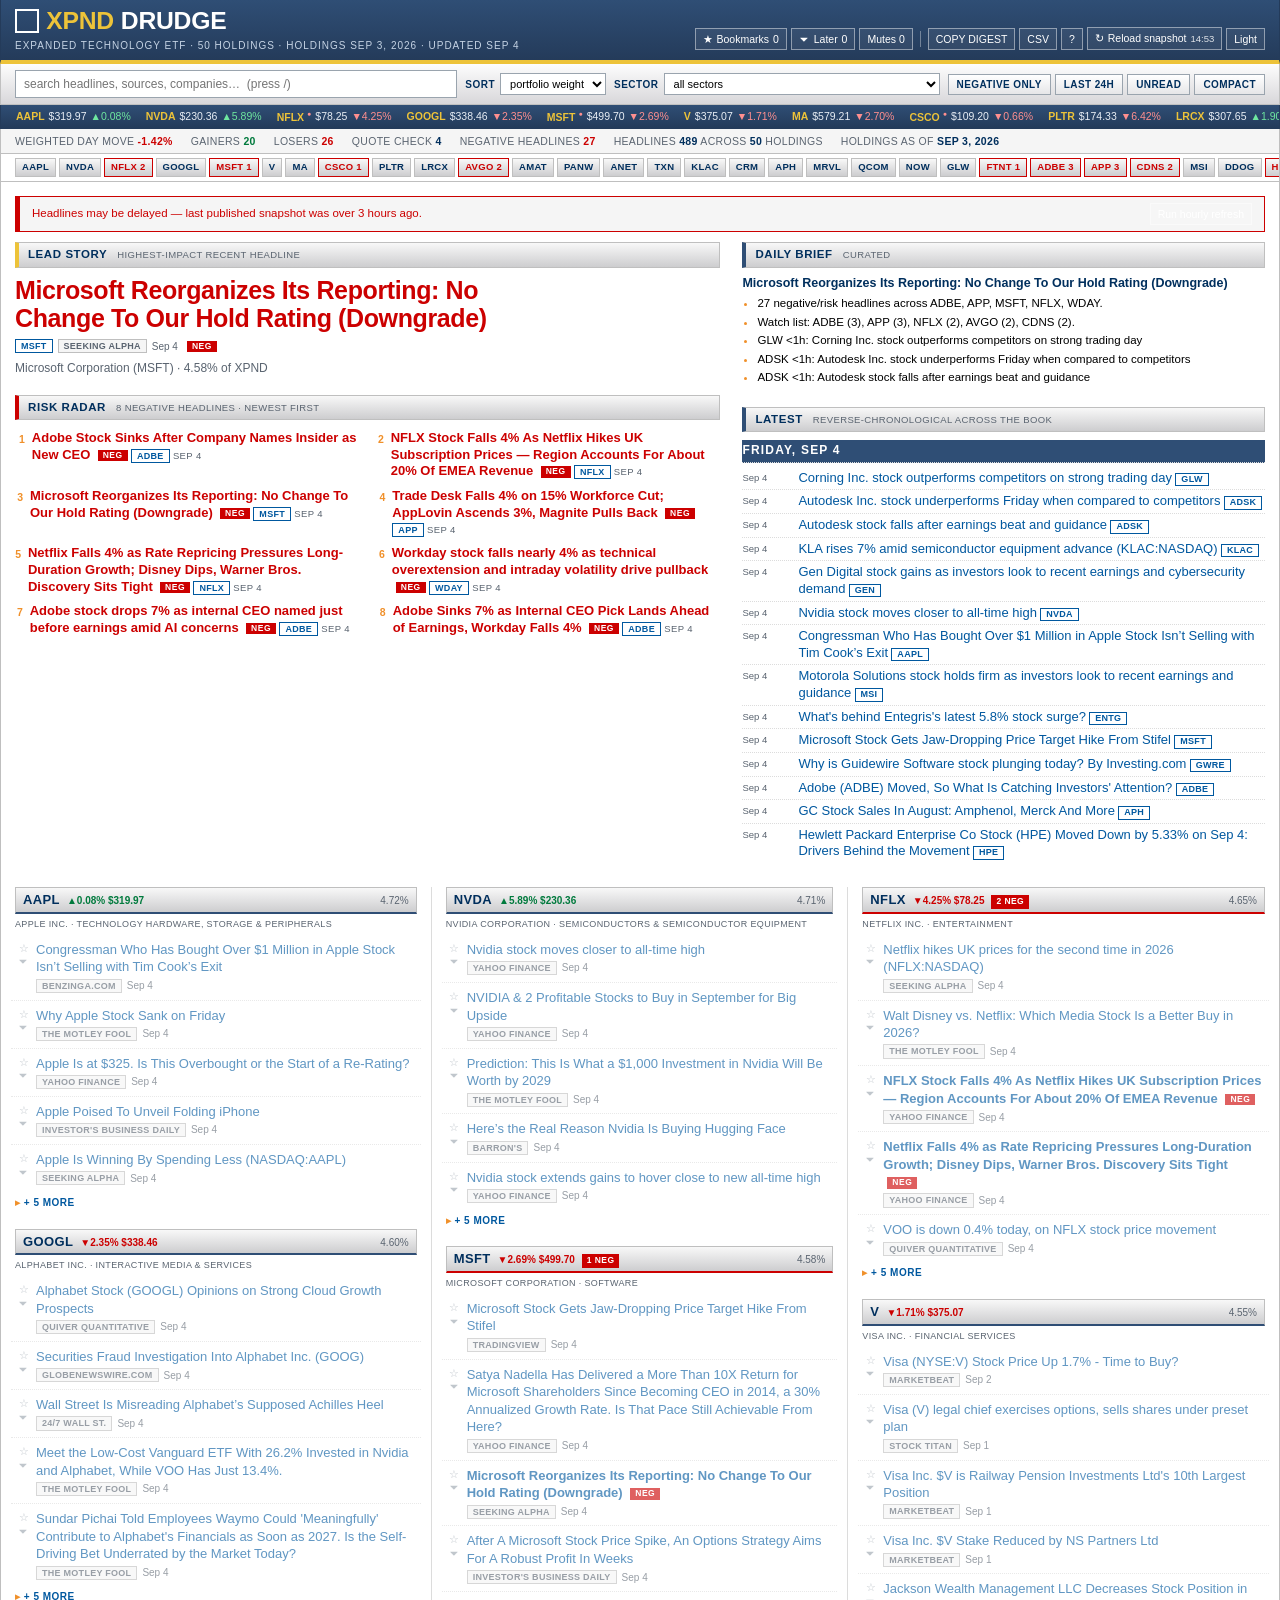
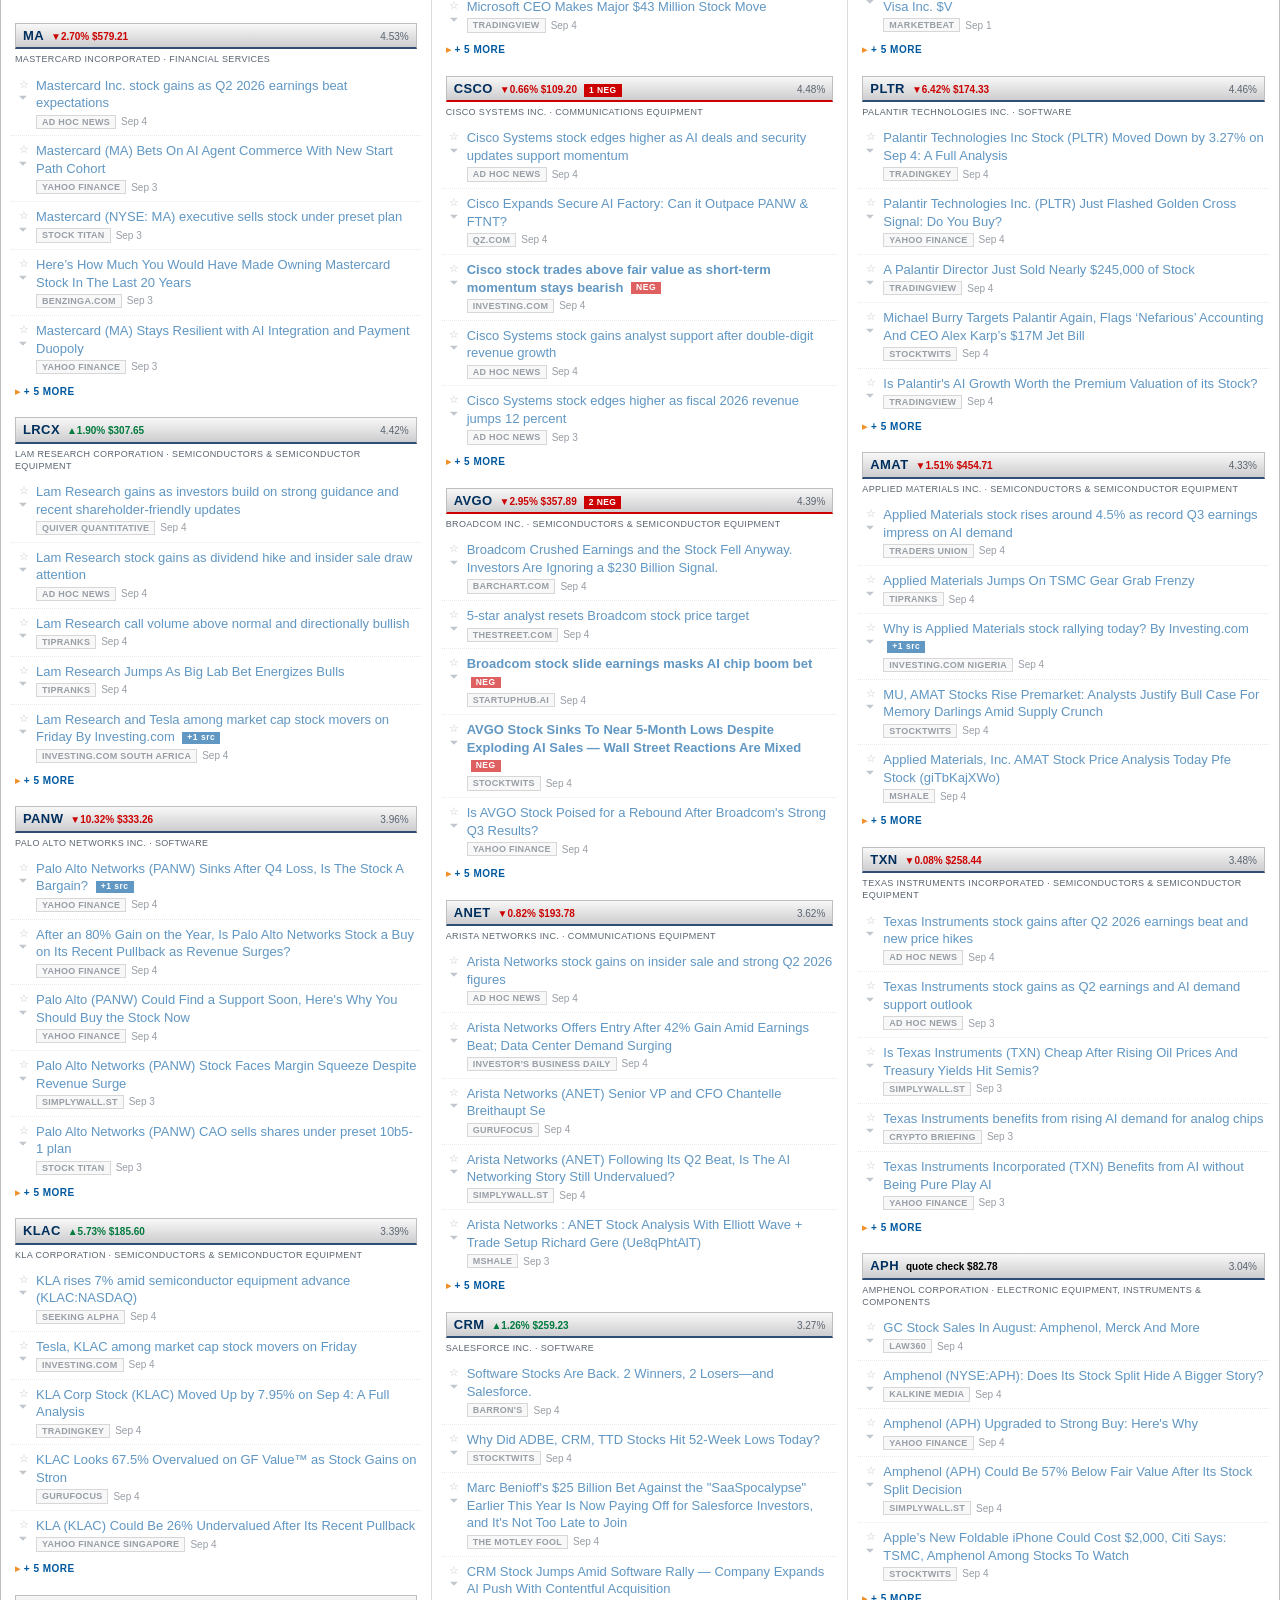
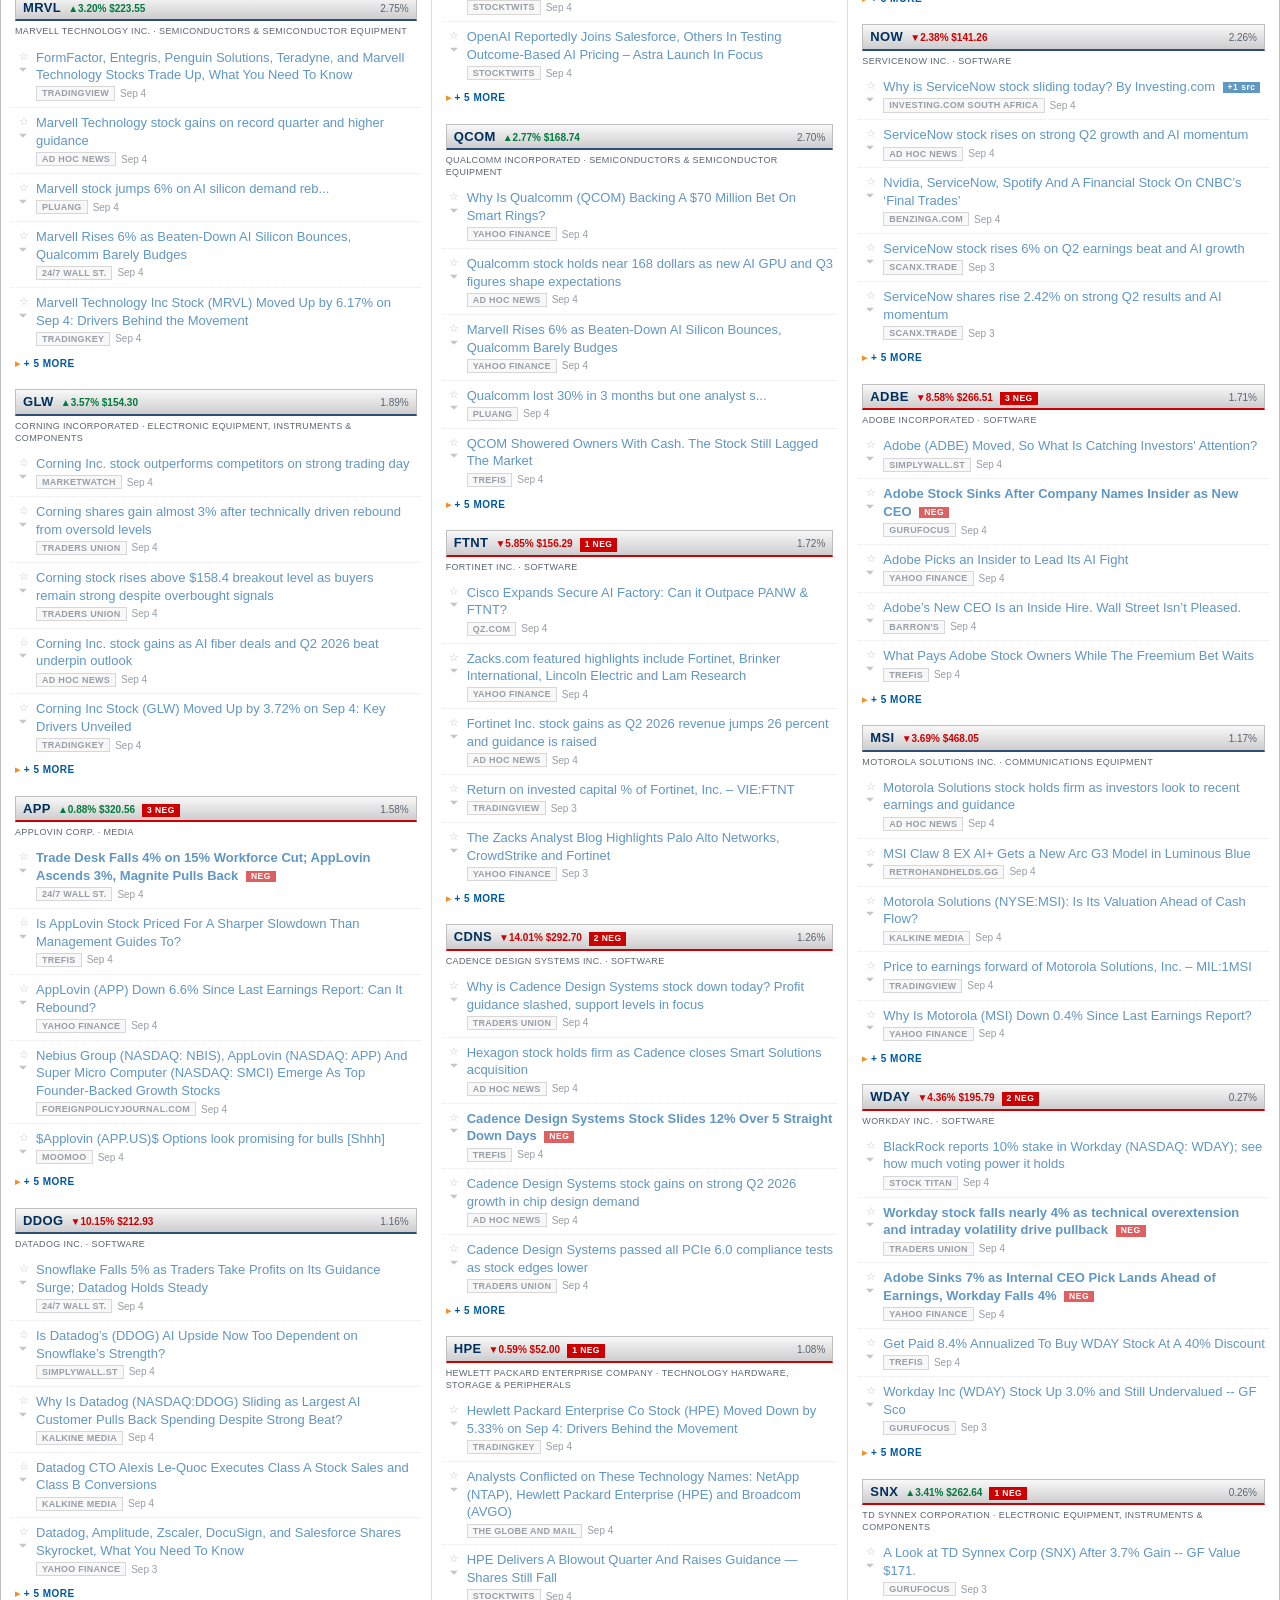
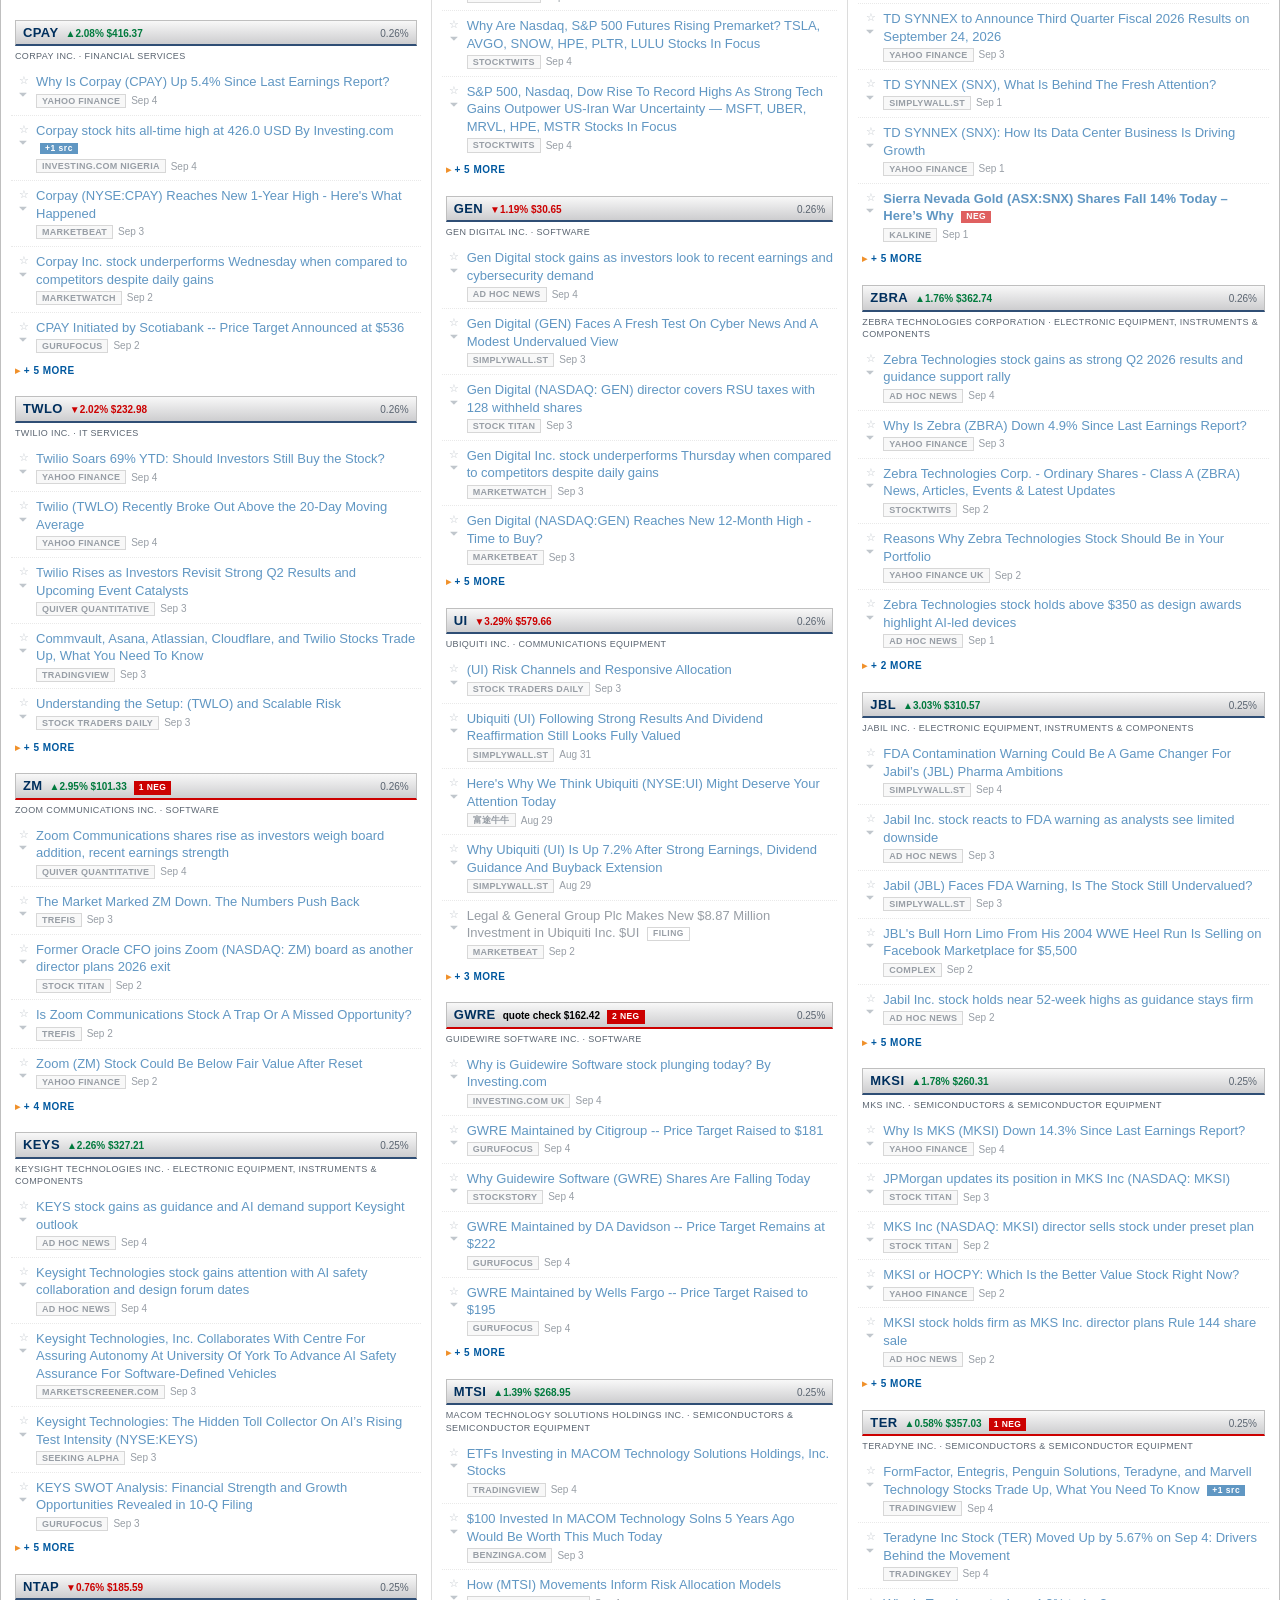
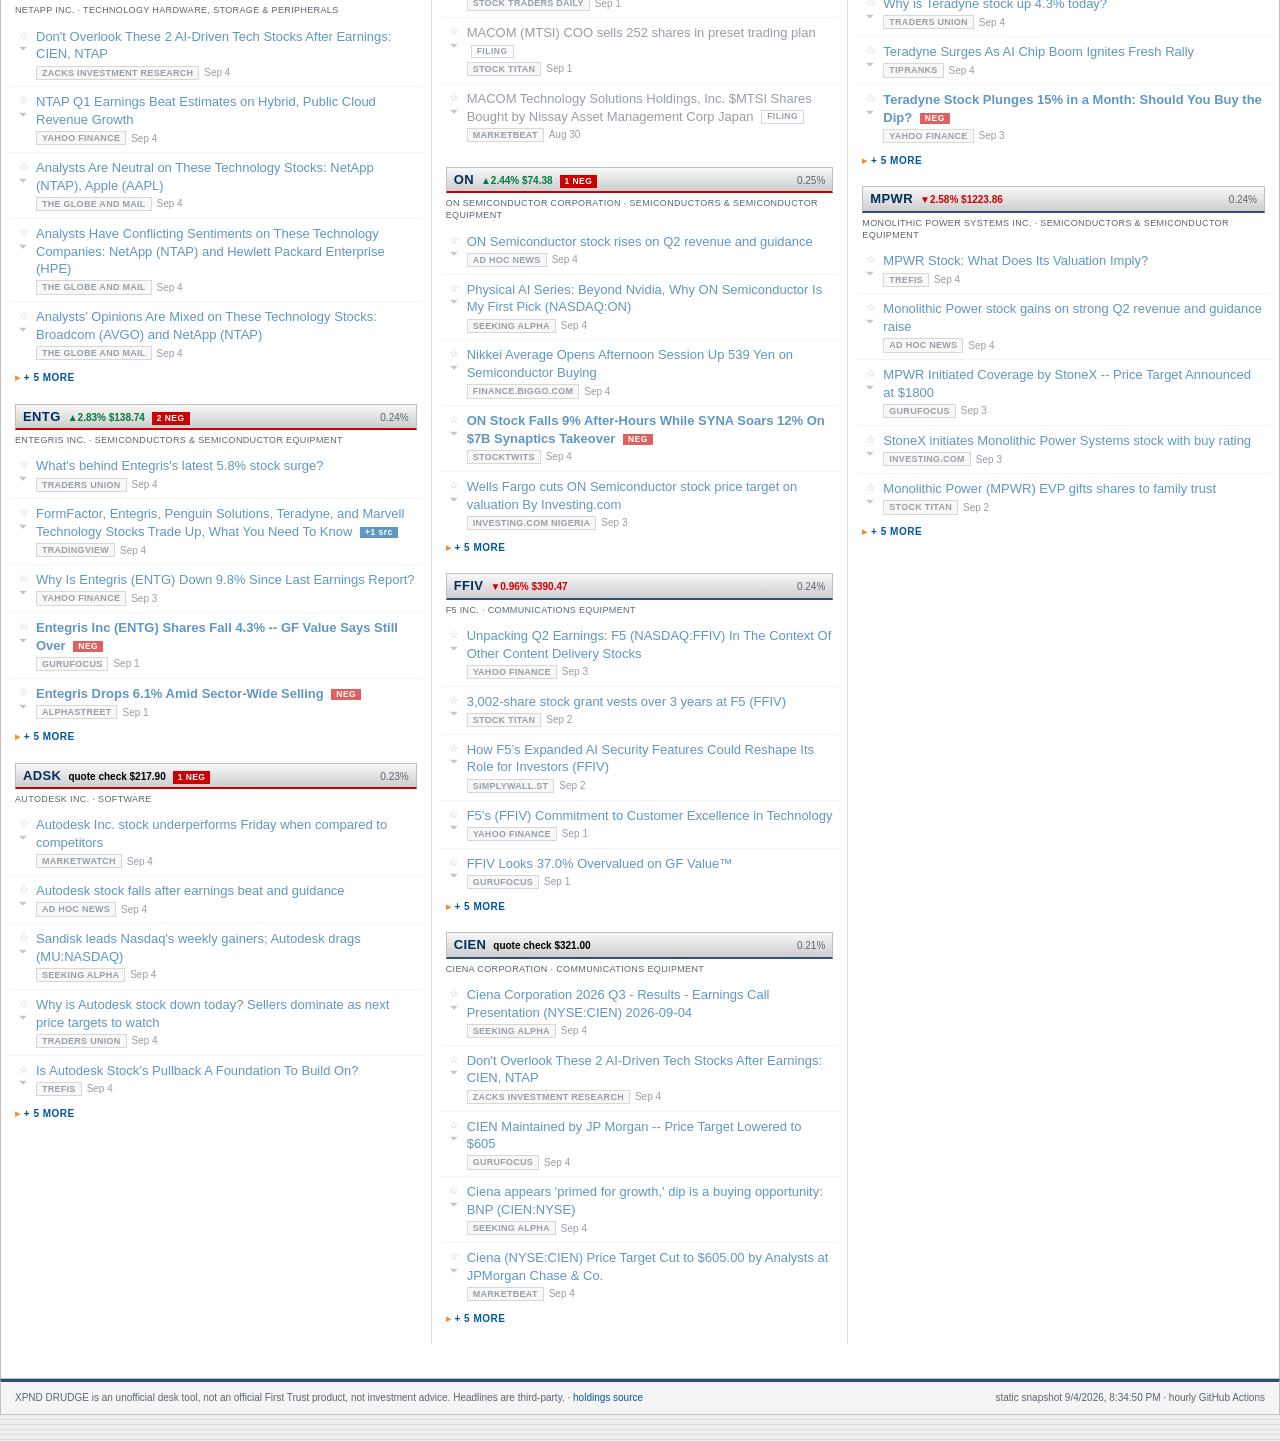
==== commit 1f5e3e90: "chore(data): refresh static snapshot 2026-09-04T20:34:50Z" ====
--- a/site/index.html
+++ b/site/index.html
@@ -19,15 +19,15 @@
           <span class="tagline" id="tagline">expanded technology etf · loading</span>
         </button>
         <div class="toolbar">
-          <button type="button" class="tool-btn" id="btn-bookmarks" aria-label="Bookmarks">★ <span data-count="bookmarks">0</span></button>
-          <button type="button" class="tool-btn" id="btn-queue" aria-label="Read later queue">⏷ <span data-count="queue">0</span></button>
-          <button type="button" class="tool-btn" id="btn-mutes" aria-label="Manage mutes">✕ <span data-count="mutes">0</span></button>
+          <button type="button" class="tool-btn" id="btn-bookmarks" aria-label="Bookmarks">★ <span class="tool-label">Bookmarks</span> <span data-count="bookmarks">0</span></button>
+          <button type="button" class="tool-btn" id="btn-queue" aria-label="Read later">⏷ <span class="tool-label">Later</span> <span data-count="queue">0</span></button>
+          <button type="button" class="tool-btn" id="btn-mutes" aria-label="Manage mutes">Mutes <span data-count="mutes">0</span></button>
           <span class="tool-sep" aria-hidden="true"></span>
           <button type="button" class="tool-btn" id="btn-digest" aria-label="Copy risk digest">COPY DIGEST</button>
           <button type="button" class="tool-btn" id="btn-csv" aria-label="Download alerts CSV">CSV</button>
           <button type="button" class="tool-btn" id="btn-help" aria-label="Keyboard shortcuts">?</button>
-          <button type="button" class="tool-btn" id="btn-refresh" aria-label="Refresh news">↻ <span id="refresh-countdown"></span></button>
-          <button type="button" class="tool-btn" id="btn-theme" aria-label="Toggle theme">DARK</button>
+          <button type="button" class="tool-btn" id="btn-refresh" aria-label="Refresh news" title="Refresh news">↻ <span class="tool-label" id="refresh-label">Refresh news</span> <span id="refresh-countdown"></span></button>
+          <button type="button" class="tool-btn" id="btn-theme" aria-label="Theme: light. Switch to dark." title="Currently light. Click to switch.">Light</button>
         </div>
       </div>
 
@@ -64,7 +64,7 @@
       </div>
     </header>
 
-    <div id="ticker" class="ticker-bar" hidden></div>
+    <div id="ticker" class="ticker-bar" hidden role="region" aria-label="XPND quotes"></div>
     <div id="summary" class="summary-bar" hidden></div>
     <nav id="index-strip" class="index-strip" aria-label="Jump to company" hidden></nav>
   </div>
@@ -102,8 +102,8 @@
 
   <footer class="site-footer">
     <span id="footer-left">
-      XPND DRUDGE (static) — portfolio news for the First Trust Expanded Technology ETF ·
-      <a href="https://www.ftportfolios.com/Retail/Etf/EtfHoldings.aspx?Ticker=XPND" target="_blank" rel="noopener">holdings source</a>
+      XPND DRUDGE is an unofficial desk tool, not an official First Trust product, not investment advice. Headlines are third-party.
+      · <a href="https://www.ftportfolios.com/Retail/Etf/EtfHoldings.aspx?Ticker=XPND" target="_blank" rel="noopener">holdings source</a>
     </span>
     <span id="footer-right"></span>
   </footer>
@@ -132,7 +132,7 @@
       </header>
       <div class="modal-body">
         <div class="kbd-row"><kbd>/</kbd><span>focus search</span></div>
-        <div class="kbd-row"><kbd>r</kbd><span>reload published snapshot</span></div>
+        <div class="kbd-row"><kbd>r</kbd><span id="help-refresh">reload published snapshot</span></div>
         <div class="kbd-row"><kbd>t</kbd><span>toggle dark / light</span></div>
         <div class="kbd-row"><kbd>n</kbd><span>negative headlines only</span></div>
         <div class="kbd-row"><kbd>h</kbd><span>last 24 hours only</span></div>
--- a/site/static/style.css
+++ b/site/static/style.css
@@ -219,6 +219,8 @@
 
 #refresh-countdown { font-size: 9.5px; opacity: 0.85; }
 
+.tool-label { margin: 0 1px; }
+
 /* Silver menu bar, matching .menu_silver */
 .control-row {
   display: flex;
@@ -320,17 +322,28 @@
   border-left: 1px solid var(--ft-navy-dark);
   border-right: 1px solid var(--ft-navy-dark);
   border-bottom: 1px solid var(--ft-navy-dark);
-  overflow-x: auto;
+  overflow: hidden;
   white-space: nowrap;
-  padding: 4px 12px;
-  scrollbar-width: none;
-}
-
-.ticker-bar::-webkit-scrollbar { display: none; }
+  padding: 0;
+}
+
+.ticker-track {
+  display: inline-flex;
+  width: max-content;
+  will-change: transform;
+  animation: ticker-scroll var(--ticker-duration, 80s) linear infinite;
+}
+
+.ticker-seq {
+  display: inline-flex;
+  align-items: center;
+  padding: 4px 0;
+}
 
 .ticker-item {
   display: inline-flex;
   align-items: center;
+  flex-shrink: 0;
   gap: 4px;
   margin-right: 15px;
   font-size: 10.5px;
@@ -339,11 +352,26 @@
   color: #e8eef5;
 }
 
+.ticker-seq .ticker-item:first-child { margin-left: 15px; }
+
+@keyframes ticker-scroll {
+  from { transform: translateX(0); }
+  to { transform: translateX(-50%); }
+}
+
+@media (hover: hover) {
+  .ticker-bar:hover .ticker-track,
+  .ticker-bar:focus-within .ticker-track {
+    animation-play-state: paused;
+  }
+}
+
 .ticker-item:hover { text-decoration: none; }
 .ticker-item:hover .ticker-sym { text-decoration: underline; }
 .ticker-sym { color: var(--ft-gold); font-weight: 700; }
 .ticker-up { color: #6ee7a0; }
 .ticker-down { color: #ff8f8f; }
+.ticker-flat { color: var(--color-muted); }
 
 .ticker-item.has-neg .ticker-sym::after {
   content: "\25CF";
@@ -460,6 +488,12 @@
 @media (prefers-reduced-motion: reduce) {
   html { scroll-behavior: auto; }
   .sk-block { animation: none; }
+  .ticker-track { animation: none; }
+  .ticker-bar {
+    overflow-x: auto;
+    scrollbar-width: thin;
+  }
+  .ticker-seq[aria-hidden="true"] { display: none; }
 }
 
 .banner {
@@ -488,6 +522,12 @@
   color: var(--color-fg);
 }
 
+.banner.holdings {
+  border-color: var(--ft-navy);
+  border-left-color: var(--ft-gold);
+  color: var(--color-fg);
+}
+
 .panel { margin-bottom: 18px; }
 
 /* Section headers reuse the LargeSilverHeader treatment from ftportfolios */
@@ -626,6 +666,14 @@
 
 /* ---------- company columns ---------- */
 .columns { display: grid; grid-template-columns: repeat(3, 1fr); gap: 0; margin-top: 6px; }
+.columns.single { grid-template-columns: 1fr; }
+.columns.single .col { border-right: 0; padding: 0; }
+
+.empty-page {
+  grid-column: 1 / -1;
+  text-align: center;
+  padding: 40px 16px;
+}
 
 .col { padding: 0 14px; border-right: 1px solid var(--color-line-soft); }
 .col:first-child { padding-left: 0; }
@@ -1016,19 +1064,34 @@
   .trending-list { grid-template-columns: 1fr; }
 }
 
-@media (max-width: 960px) {
-  .columns, .sk-cols { grid-template-columns: 1fr 1fr; }
-  .col:nth-child(2) { border-right: 0; }
-}
-
-@media (max-width: 640px) {
-  .header-row { flex-direction: column; align-items: flex-start; }
-  .toolbar { justify-content: flex-start; }
+/* Phone / narrow: one company column in sort order (JS also collapses). */
+@media (max-width: 699px) {
+  .header-row {
+    flex-direction: column;
+    align-items: flex-start;
+    padding: 5px 10px 4px;
+    gap: 6px;
+  }
+  .logo { font-size: 1.2rem; }
+  .tagline { display: none; }
+  .toolbar { justify-content: flex-start; gap: 3px; }
+  .tool-label { display: none; }
+  .control-row { padding: 4px 10px; gap: 6px; }
+  .ticker-bar { padding: 0; }
+  .ticker-seq { padding: 2px 0; }
+  .summary-bar { padding: 4px 10px; font-size: 9.5px; gap: 4px 12px; }
+  .index-strip {
+    flex-wrap: nowrap;
+    overflow-x: auto;
+    -webkit-overflow-scrolling: touch;
+    padding: 3px 10px;
+  }
   .columns, .sk-cols { grid-template-columns: 1fr; }
   .col { border-right: 0; padding: 0; }
   .company-weight { margin-left: 0; }
-  .company { scroll-margin-top: 270px; }
+  .company { scroll-margin-top: 168px; }
   .hl-actions { flex-direction: row; gap: 6px; }
+  .site-footer { margin-bottom: 16px; }
 }
 
 /* ---------- print ---------- */
